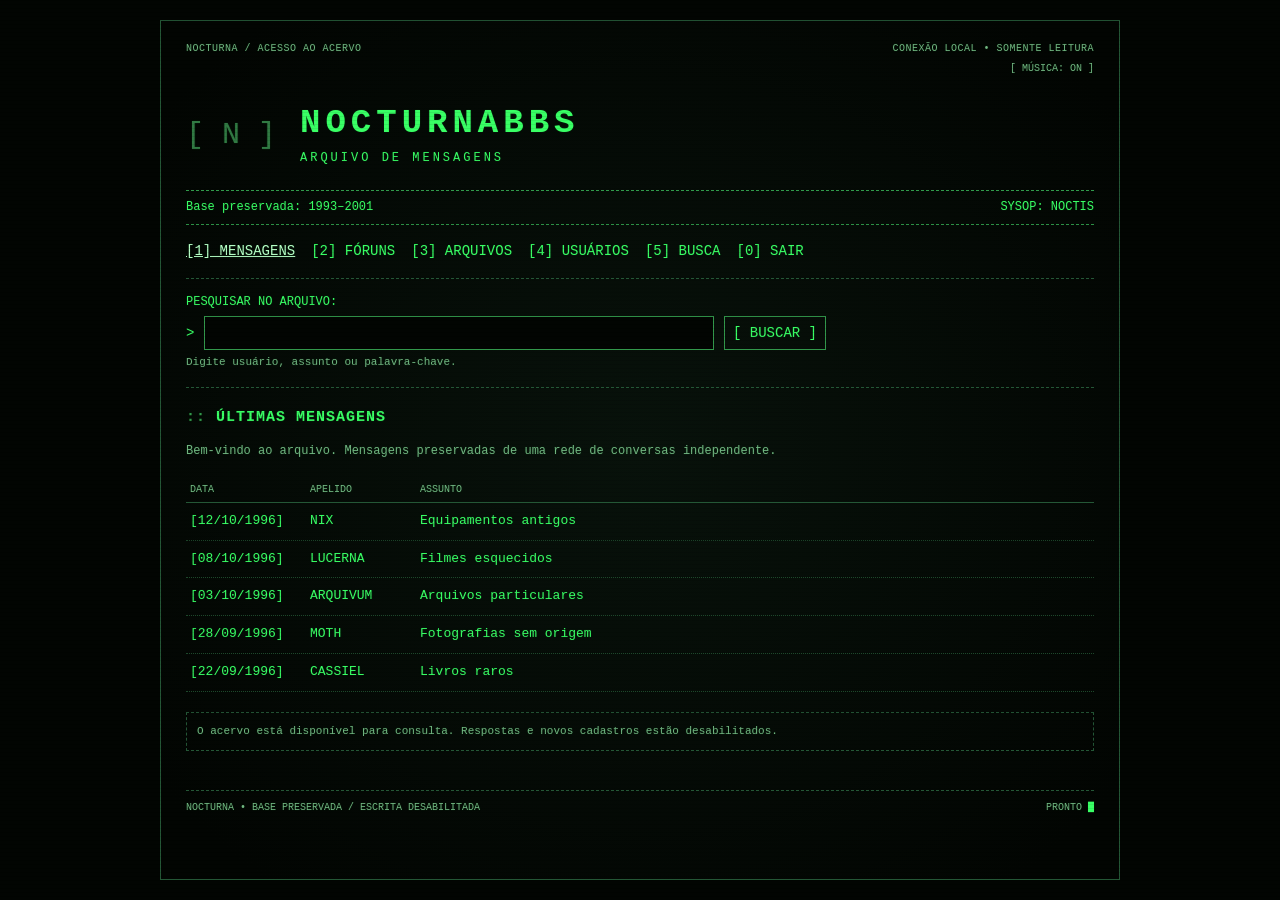
==== nocturnabbs/index.html @ bfd0a5c1 "Finaliza Etapa 5 e prepara sites para produção" ====
<!doctype html>
<html lang="pt-BR"><head><meta charset="utf-8"><meta name="viewport" content="width=device-width,initial-scale=1"><title>NocturnaBBS — Arquivo de mensagens</title><link rel="icon" href="data:,"><link rel="stylesheet" href="styles.css"><script src="app.js" defer></script></head><body><div class="terminal"><header><div class="connection"><span>NOCTURNA / ACESSO AO ACERVO</span><div class="connection-controls"><span>CONEXÃO LOCAL • SOMENTE LEITURA</span><button id="music-toggle" type="button" aria-pressed="true">[ MÚSICA: ON ]</button></div></div><div class="masthead"><span class="symbol" aria-hidden="true">[ N ]</span><div><h1>NOCTURNABBS</h1><p>ARQUIVO DE MENSAGENS</p></div></div><div class="archive-line">Base preservada: 1993–2001 <span>SYSOP: NOCTIS</span></div></header><nav aria-label="Menu do terminal"><button data-screen="messages">[1] MENSAGENS</button><button data-screen="forums">[2] FÓRUNS</button><button data-screen="files">[3] ARQUIVOS</button><button data-screen="users">[4] USUÁRIOS</button><button data-screen="search">[5] BUSCA</button><button data-screen="exit">[0] SAIR</button></nav><section class="search-panel" aria-label="Pesquisa"><form id="search-form"><label for="query">PESQUISAR NO ARQUIVO:</label><div class="search-row"><span aria-hidden="true">&gt;</span><input id="query" name="q" type="search" autocomplete="off" spellcheck="false"><button type="submit">[ BUSCAR ]</button></div><small>Digite usuário, assunto ou palavra-chave.</small></form></section><main id="content" tabindex="-1" aria-live="polite"></main><audio id="background-music" src="assets/audio/nocturna.mp3" loop preload="none" aria-hidden="true"></audio><footer><span>NOCTURNA • BASE PRESERVADA / ESCRITA DESABILITADA</span><span>PRONTO <span class="cursor" aria-hidden="true">█</span></span></footer></div></body></html>
---- nocturnabbs/styles.css ----
*{box-sizing:border-box}html{min-height:100%;background:#020502}body{margin:0;color:#39ff65;font:14px/1.6 "Courier New",Courier,monospace;background:#020502;text-shadow:0 0 2px #33ff6626}body::after{content:"";position:fixed;inset:0;pointer-events:none;background:repeating-linear-gradient(0deg,transparent 0,transparent 3px,#00000012 3px,#00000012 4px);z-index:2}.terminal{width:960px;max-width:calc(100% - 32px);min-height:calc(100vh - 40px);margin:20px auto;border:1px solid #245736;padding:20px 25px;background:radial-gradient(ellipse at center,#08120b,#020502 90%)}.connection{display:flex;justify-content:space-between;gap:12px;color:#72b782;font-size:10px;letter-spacing:.5px}.masthead{display:flex;align-items:center;gap:24px;padding:26px 0 22px}.symbol{font-size:30px;font-weight:normal;color:#317a43}h1{font-size:34px;letter-spacing:5px;line-height:1.2;margin:0}header p{margin:5px 0 0;letter-spacing:3px;font-size:12px}.archive-line{border-top:1px dashed #309b4b;border-bottom:1px dashed #309b4b;padding:7px 0;font-size:12px;display:flex;justify-content:space-between;gap:8px}nav{display:flex;flex-wrap:wrap;gap:5px 16px;padding:12px 0;border-bottom:1px dashed #245736}button,a{color:#39ff65;font:inherit;text-shadow:inherit}button{background:transparent;border:0;padding:3px 0;cursor:pointer;text-align:left}button:hover,a:hover{color:#020502;background:#39ff65;text-shadow:none}button[aria-current="page"]{color:#b6ffc6;text-decoration:underline}a{text-decoration:underline}input{font:inherit;background:#020502;color:#81ff99;border:1px solid #32984b;padding:5px 8px;min-width:0;flex:1;border-radius:0;appearance:none}input:focus{outline:1px solid #39ff65}button:focus-visible,a:focus-visible{outline:1px solid #a0ffb4;outline-offset:3px}.search-panel{border-bottom:1px dashed #245736;padding:14px 0}label{display:block;font-size:12px;margin-bottom:4px}.search-row{display:flex;align-items:center;gap:10px;max-width:640px}.search-row button{border:1px solid #32984b;padding:5px 8px;white-space:nowrap}small,.muted{color:#72b782;font-size:11px}main{min-height:280px;padding:18px 0 25px;outline:none}h2{font-size:15px;letter-spacing:1px;margin:0 0 12px}h2::before{content: ':: ';color:#32984b}p{margin:0 0 14px}.intro{font-size:12px;color:#72b782;margin-bottom:17px}.message-list{list-style:none;margin:0;padding:0}.message-list li{border-bottom:1px dotted #1d482b}.message-list button{display:grid;grid-template-columns:110px 100px 1fr;gap:10px;width:100%;padding:8px 4px;font-size:13px}.message-list .subject{text-align:left}.topic-list button{grid-template-columns:110px 125px 95px 1fr}.table-head{display:grid;grid-template-columns:110px 100px 1fr;gap:10px;padding:4px;color:#72b782;font-size:10px;border-bottom:1px solid #245736}.notice{margin-top:20px;border:1px dashed #245736;padding:10px;font-size:11px;color:#72b782}.profile{margin:0 0 18px;display:grid;grid-template-columns:190px 1fr;font-size:13px}.profile dt,.profile dd{margin:0;padding:2px 0}.profile dt{color:#72b782}.post{margin-bottom:20px;border-top:1px dashed #309b4b}.post-meta{display:flex;justify-content:space-between;gap:8px;padding:8px 0;color:#72b782;font-size:12px}.post-meta b{color:#39ff65}.post-body{max-width:760px;padding:10px 0 0;overflow-wrap:anywhere}.post-body p{white-space:pre-line;margin-bottom:15px}.back{margin-top:12px;border:1px solid #32984b;padding:5px 10px}.directory{list-style:none;padding:0;margin:0}.directory li{padding:7px 0;border-bottom:1px dotted #245736}.directory button{width:100%}.user-list{display:grid;grid-template-columns:repeat(3,1fr);gap:12px;list-style:none;padding:0}.file-row{display:flex;justify-content:space-between;gap:12px;padding:7px 0;border-bottom:1px dotted #245736;font-size:12px}.file-row span{color:#72b782}footer{border-top:1px dashed #245736;padding-top:9px;color:#72b782;display:flex;justify-content:space-between;gap:10px;font-size:10px}.cursor{color:#39ff65;animation:blink 1.2s steps(1) infinite}@keyframes blink{50%{opacity:0}}@media(prefers-reduced-motion:reduce){.cursor{animation:none}}@media(max-width:650px){body{font-size:13px}.terminal{max-width:calc(100% - 12px);margin:6px auto;min-height:calc(100vh - 12px);padding:12px}.connection{font-size:9px;flex-direction:column;gap:1px}.masthead{gap:10px;padding:20px 0}.symbol{font-size:21px}h1{font-size:25px;letter-spacing:2px}header p{font-size:10px;letter-spacing:1px}.archive-line{font-size:10px}.search-row{gap:6px}.search-row button{font-size:12px;padding:6px}.message-list button{grid-template-columns:92px 1fr;gap:2px 8px;font-size:12px}.message-list .subject{grid-column:1/-1}.topic-list button{grid-template-columns:1fr;gap:2px}.table-head{display:none}.profile{grid-template-columns:160px 1fr;font-size:12px}.user-list{grid-template-columns:repeat(2,1fr)}footer{flex-wrap:wrap;font-size:9px}.post-meta{font-size:11px}.file-row{font-size:10px}.terminal,main{overflow-wrap:anywhere}nav{gap:4px 14px;font-size:12px}}


#music-toggle{font-size:10px;color:#72b782;padding:0}#music-toggle:hover{color:#020502}@media(max-width:650px){.topic-list button{grid-template-columns:92px 1fr}.topic-list button .subject{grid-column:1/-1}}

.connection-controls{display:flex;flex-direction:column;align-items:flex-end;gap:4px}@media(max-width:650px){.connection-controls{align-items:flex-start}}
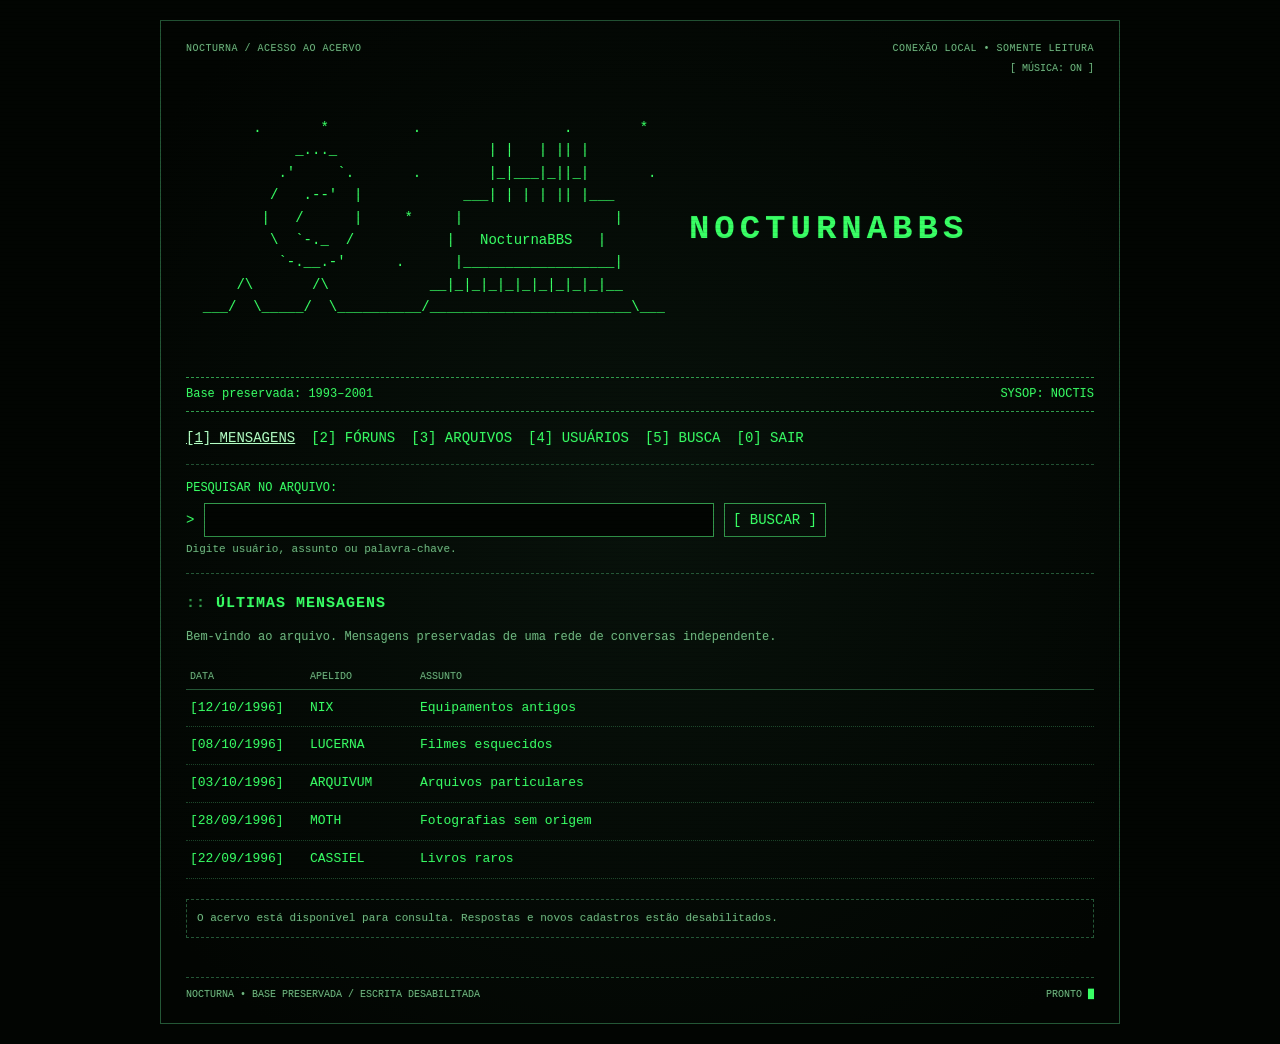
==== commit 3c9e3976: "Adapta cabecalho do NocturnaBBS para arte ASCII" ====
--- a/nocturnabbs/index.html
+++ b/nocturnabbs/index.html
@@ -1,4 +1,17 @@
 <!doctype html>
-<html lang="pt-BR"><head><meta charset="utf-8"><meta name="viewport" content="width=device-width,initial-scale=1"><title>NocturnaBBS — Arquivo de mensagens</title><link rel="icon" href="data:,"><link rel="stylesheet" href="styles.css"><script src="app.js" defer></script></head><body><div class="terminal"><header><div class="connection"><span>NOCTURNA / ACESSO AO ACERVO</span><div class="connection-controls"><span>CONEXÃO LOCAL • SOMENTE LEITURA</span><button id="music-toggle" type="button" aria-pressed="true">[ MÚSICA: ON ]</button></div></div><div class="masthead"><span class="symbol" aria-hidden="true">[ N ]</span><div><h1>NOCTURNABBS</h1><p>ARQUIVO DE MENSAGENS</p></div></div><div class="archive-line">Base preservada: 1993–2001 <span>SYSOP: NOCTIS</span></div></header><nav aria-label="Menu do terminal"><button data-screen="messages">[1] MENSAGENS</button><button data-screen="forums">[2] FÓRUNS</button><button data-screen="files">[3] ARQUIVOS</button><button data-screen="users">[4] USUÁRIOS</button><button data-screen="search">[5] BUSCA</button><button data-screen="exit">[0] SAIR</button></nav><section class="search-panel" aria-label="Pesquisa"><form id="search-form"><label for="query">PESQUISAR NO ARQUIVO:</label><div class="search-row"><span aria-hidden="true">&gt;</span><input id="query" name="q" type="search" autocomplete="off" spellcheck="false"><button type="submit">[ BUSCAR ]</button></div><small>Digite usuário, assunto ou palavra-chave.</small></form></section><main id="content" tabindex="-1" aria-live="polite"></main><audio id="background-music" src="assets/audio/nocturna.mp3" loop preload="none" aria-hidden="true"></audio><footer><span>NOCTURNA • BASE PRESERVADA / ESCRITA DESABILITADA</span><span>PRONTO <span class="cursor" aria-hidden="true">█</span></span></footer></div></body></html>
+<html lang="pt-BR"><head><meta charset="utf-8"><meta name="viewport" content="width=device-width,initial-scale=1"><title>NocturnaBBS — Arquivo de mensagens</title><link rel="icon" href="data:,"><link rel="stylesheet" href="styles.css?v=20261002c"><script src="app.js?v=20261002b" defer></script></head><body><div class="terminal"><header><div class="connection"><span>NOCTURNA / ACESSO AO ACERVO</span><div class="connection-controls"><span>CONEXÃO LOCAL • SOMENTE LEITURA</span><button id="music-toggle" type="button" aria-pressed="true">[ MÚSICA: ON ]</button></div></div><div class="masthead">
+  <pre class="bbs-banner" aria-hidden="true">
+        .       *          .                 .        *
+             _..._                  | |   | || |
+           .'     `.       .        |_|___|_||_|       .
+          /   .--'  |            ___| | | | || |___
+         |   /      |     *     |                  |
+          \  `-._  /           |   NocturnaBBS   |
+           `-.__.-'      .      |__________________|
+      /\       /\            __|_|_|_|_|_|_|_|_|_|__
+  ___/  \_____/  \__________/________________________\___
+  </pre>
+  <h1 class="sr-only">NOCTURNABBS</h1>
+</div><div class="archive-line">Base preservada: 1993–2001 <span>SYSOP: NOCTIS</span></div></header><nav aria-label="Menu do terminal"><button data-screen="messages">[1] MENSAGENS</button><button data-screen="forums">[2] FÓRUNS</button><button data-screen="files">[3] ARQUIVOS</button><button data-screen="users">[4] USUÁRIOS</button><button data-screen="search">[5] BUSCA</button><button data-screen="exit">[0] SAIR</button></nav><section class="search-panel" aria-label="Pesquisa"><form id="search-form"><label for="query">PESQUISAR NO ARQUIVO:</label><div class="search-row"><span aria-hidden="true">&gt;</span><input id="query" name="q" type="search" autocomplete="off" spellcheck="false"><button type="submit">[ BUSCAR ]</button></div><small>Digite usuário, assunto ou palavra-chave.</small></form></section><main id="content" tabindex="-1" aria-live="polite"></main><audio id="background-music" src="assets/audio/nocturna.mp3" loop preload="none" aria-hidden="true"></audio><footer><span>NOCTURNA • BASE PRESERVADA / ESCRITA DESABILITADA</span><span>PRONTO <span class="cursor" aria-hidden="true">█</span></span></footer></div></body></html>
 
 
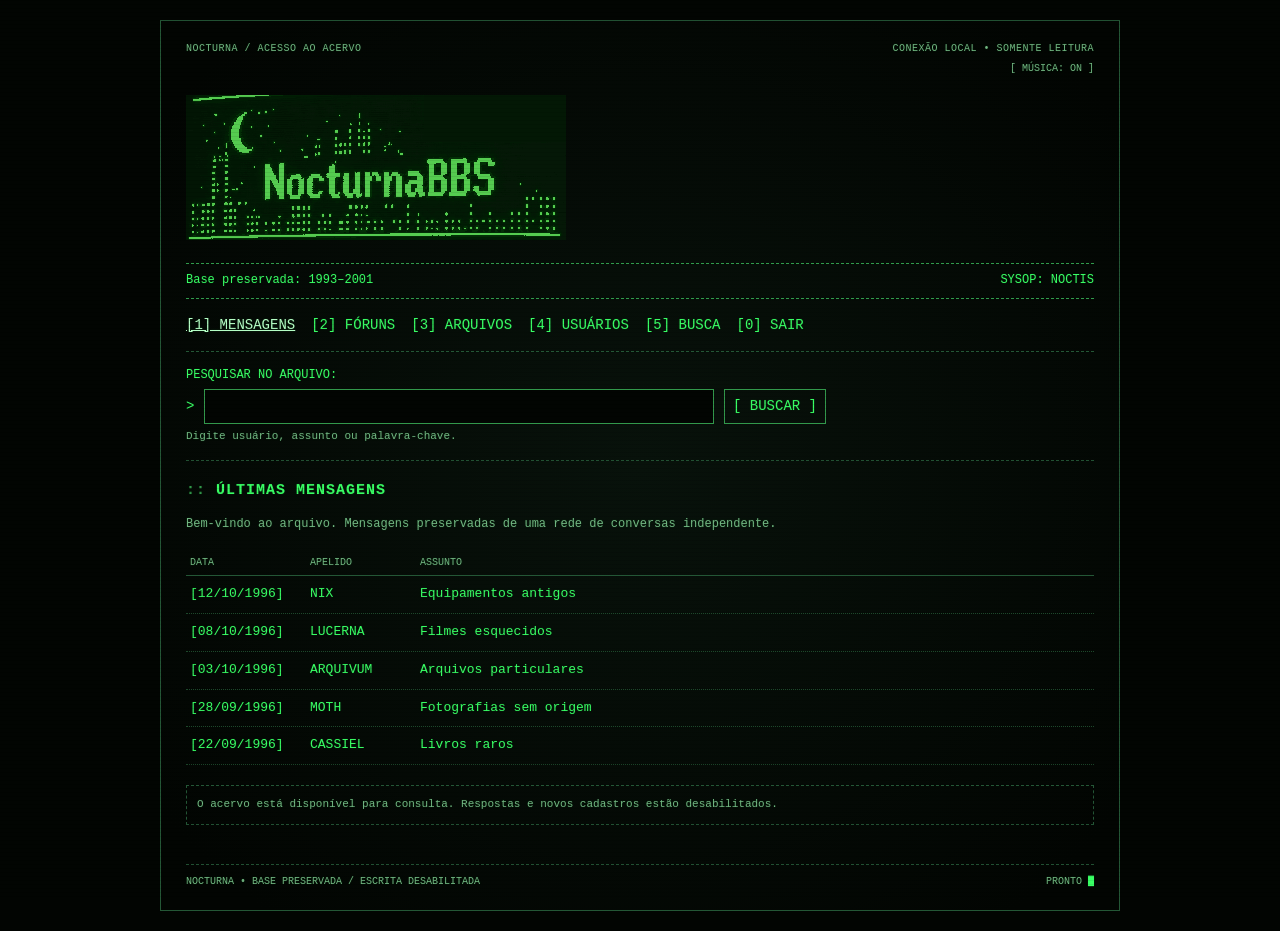
==== commit 84368296: "Substitui banner ASCII improvisado pela arte fiel do NocturnaBBS" ====
--- a/nocturnabbs/index.html
+++ b/nocturnabbs/index.html
@@ -1,17 +1,4 @@
 <!doctype html>
-<html lang="pt-BR"><head><meta charset="utf-8"><meta name="viewport" content="width=device-width,initial-scale=1"><title>NocturnaBBS — Arquivo de mensagens</title><link rel="icon" href="data:,"><link rel="stylesheet" href="styles.css?v=20261002c"><script src="app.js?v=20261002b" defer></script></head><body><div class="terminal"><header><div class="connection"><span>NOCTURNA / ACESSO AO ACERVO</span><div class="connection-controls"><span>CONEXÃO LOCAL • SOMENTE LEITURA</span><button id="music-toggle" type="button" aria-pressed="true">[ MÚSICA: ON ]</button></div></div><div class="masthead">
-  <pre class="bbs-banner" aria-hidden="true">
-        .       *          .                 .        *
-             _..._                  | |   | || |
-           .'     `.       .        |_|___|_||_|       .
-          /   .--'  |            ___| | | | || |___
-         |   /      |     *     |                  |
-          \  `-._  /           |   NocturnaBBS   |
-           `-.__.-'      .      |__________________|
-      /\       /\            __|_|_|_|_|_|_|_|_|_|__
-  ___/  \_____/  \__________/________________________\___
-  </pre>
-  <h1 class="sr-only">NOCTURNABBS</h1>
-</div><div class="archive-line">Base preservada: 1993–2001 <span>SYSOP: NOCTIS</span></div></header><nav aria-label="Menu do terminal"><button data-screen="messages">[1] MENSAGENS</button><button data-screen="forums">[2] FÓRUNS</button><button data-screen="files">[3] ARQUIVOS</button><button data-screen="users">[4] USUÁRIOS</button><button data-screen="search">[5] BUSCA</button><button data-screen="exit">[0] SAIR</button></nav><section class="search-panel" aria-label="Pesquisa"><form id="search-form"><label for="query">PESQUISAR NO ARQUIVO:</label><div class="search-row"><span aria-hidden="true">&gt;</span><input id="query" name="q" type="search" autocomplete="off" spellcheck="false"><button type="submit">[ BUSCAR ]</button></div><small>Digite usuário, assunto ou palavra-chave.</small></form></section><main id="content" tabindex="-1" aria-live="polite"></main><audio id="background-music" src="assets/audio/nocturna.mp3" loop preload="none" aria-hidden="true"></audio><footer><span>NOCTURNA • BASE PRESERVADA / ESCRITA DESABILITADA</span><span>PRONTO <span class="cursor" aria-hidden="true">█</span></span></footer></div></body></html>
+<html lang="pt-BR"><head><meta charset="utf-8"><meta name="viewport" content="width=device-width,initial-scale=1"><title>NocturnaBBS — Arquivo de mensagens</title><link rel="icon" href="data:,"><link rel="stylesheet" href="styles.css?v=20261002d"><script src="app.js?v=20261002b" defer></script></head><body><div class="terminal"><header><div class="connection"><span>NOCTURNA / ACESSO AO ACERVO</span><div class="connection-controls"><span>CONEXÃO LOCAL • SOMENTE LEITURA</span><button id="music-toggle" type="button" aria-pressed="true">[ MÚSICA: ON ]</button></div></div><div class="masthead"><img class="bbs-banner-image" src="assets/nocturna-banner.png?v=20261002d" alt="NocturnaBBS — lua e horizonte urbano em arte de terminal"><h1 class="sr-only">NOCTURNABBS</h1></div><div class="archive-line">Base preservada: 1993–2001 <span>SYSOP: NOCTIS</span></div></header><nav aria-label="Menu do terminal"><button data-screen="messages">[1] MENSAGENS</button><button data-screen="forums">[2] FÓRUNS</button><button data-screen="files">[3] ARQUIVOS</button><button data-screen="users">[4] USUÁRIOS</button><button data-screen="search">[5] BUSCA</button><button data-screen="exit">[0] SAIR</button></nav><section class="search-panel" aria-label="Pesquisa"><form id="search-form"><label for="query">PESQUISAR NO ARQUIVO:</label><div class="search-row"><span aria-hidden="true">&gt;</span><input id="query" name="q" type="search" autocomplete="off" spellcheck="false"><button type="submit">[ BUSCAR ]</button></div><small>Digite usuário, assunto ou palavra-chave.</small></form></section><main id="content" tabindex="-1" aria-live="polite"></main><audio id="background-music" src="assets/audio/nocturna.mp3" loop preload="none" aria-hidden="true"></audio><footer><span>NOCTURNA • BASE PRESERVADA / ESCRITA DESABILITADA</span><span>PRONTO <span class="cursor" aria-hidden="true">█</span></span></footer></div></body></html>
 
 
--- a/nocturnabbs/styles.css
+++ b/nocturnabbs/styles.css
@@ -1,4 +1,4 @@
-*{box-sizing:border-box}html{min-height:100%;background:#020502}body{margin:0;color:#39ff65;font:14px/1.6 "Courier New",Courier,monospace;background:#020502;text-shadow:0 0 2px #33ff6626}body::after{content:"";position:fixed;inset:0;pointer-events:none;background:repeating-linear-gradient(0deg,transparent 0,transparent 3px,#00000012 3px,#00000012 4px);z-index:2}.terminal{width:960px;max-width:calc(100% - 32px);min-height:calc(100vh - 40px);margin:20px auto;border:1px solid #245736;padding:20px 25px;background:radial-gradient(ellipse at center,#08120b,#020502 90%)}.connection{display:flex;justify-content:space-between;gap:12px;color:#72b782;font-size:10px;letter-spacing:.5px}.masthead{display:flex;align-items:center;gap:24px;padding:26px 0 22px}.symbol{font-size:30px;font-weight:normal;color:#317a43}h1{font-size:34px;letter-spacing:5px;line-height:1.2;margin:0}header p{margin:5px 0 0;letter-spacing:3px;font-size:12px}.archive-line{border-top:1px dashed #309b4b;border-bottom:1px dashed #309b4b;padding:7px 0;font-size:12px;display:flex;justify-content:space-between;gap:8px}nav{display:flex;flex-wrap:wrap;gap:5px 16px;padding:12px 0;border-bottom:1px dashed #245736}button,a{color:#39ff65;font:inherit;text-shadow:inherit}button{background:transparent;border:0;padding:3px 0;cursor:pointer;text-align:left}button:hover,a:hover{color:#020502;background:#39ff65;text-shadow:none}button[aria-current="page"]{color:#b6ffc6;text-decoration:underline}a{text-decoration:underline}input{font:inherit;background:#020502;color:#81ff99;border:1px solid #32984b;padding:5px 8px;min-width:0;flex:1;border-radius:0;appearance:none}input:focus{outline:1px solid #39ff65}button:focus-visible,a:focus-visible{outline:1px solid #a0ffb4;outline-offset:3px}.search-panel{border-bottom:1px dashed #245736;padding:14px 0}label{display:block;font-size:12px;margin-bottom:4px}.search-row{display:flex;align-items:center;gap:10px;max-width:640px}.search-row button{border:1px solid #32984b;padding:5px 8px;white-space:nowrap}small,.muted{color:#72b782;font-size:11px}main{min-height:280px;padding:18px 0 25px;outline:none}h2{font-size:15px;letter-spacing:1px;margin:0 0 12px}h2::before{content: ':: ';color:#32984b}p{margin:0 0 14px}.intro{font-size:12px;color:#72b782;margin-bottom:17px}.message-list{list-style:none;margin:0;padding:0}.message-list li{border-bottom:1px dotted #1d482b}.message-list button{display:grid;grid-template-columns:110px 100px 1fr;gap:10px;width:100%;padding:8px 4px;font-size:13px}.message-list .subject{text-align:left}.topic-list button{grid-template-columns:110px 125px 95px 1fr}.table-head{display:grid;grid-template-columns:110px 100px 1fr;gap:10px;padding:4px;color:#72b782;font-size:10px;border-bottom:1px solid #245736}.notice{margin-top:20px;border:1px dashed #245736;padding:10px;font-size:11px;color:#72b782}.profile{margin:0 0 18px;display:grid;grid-template-columns:190px 1fr;font-size:13px}.profile dt,.profile dd{margin:0;padding:2px 0}.profile dt{color:#72b782}.post{margin-bottom:20px;border-top:1px dashed #309b4b}.post-meta{display:flex;justify-content:space-between;gap:8px;padding:8px 0;color:#72b782;font-size:12px}.post-meta b{color:#39ff65}.post-body{max-width:760px;padding:10px 0 0;overflow-wrap:anywhere}.post-body p{white-space:pre-line;margin-bottom:15px}.back{margin-top:12px;border:1px solid #32984b;padding:5px 10px}.directory{list-style:none;padding:0;margin:0}.directory li{padding:7px 0;border-bottom:1px dotted #245736}.directory button{width:100%}.user-list{display:grid;grid-template-columns:repeat(3,1fr);gap:12px;list-style:none;padding:0}.file-row{display:flex;justify-content:space-between;gap:12px;padding:7px 0;border-bottom:1px dotted #245736;font-size:12px}.file-row span{color:#72b782}footer{border-top:1px dashed #245736;padding-top:9px;color:#72b782;display:flex;justify-content:space-between;gap:10px;font-size:10px}.cursor{color:#39ff65;animation:blink 1.2s steps(1) infinite}@keyframes blink{50%{opacity:0}}@media(prefers-reduced-motion:reduce){.cursor{animation:none}}@media(max-width:650px){body{font-size:13px}.terminal{max-width:calc(100% - 12px);margin:6px auto;min-height:calc(100vh - 12px);padding:12px}.connection{font-size:9px;flex-direction:column;gap:1px}.masthead{gap:10px;padding:20px 0}.symbol{font-size:21px}h1{font-size:25px;letter-spacing:2px}header p{font-size:10px;letter-spacing:1px}.archive-line{font-size:10px}.search-row{gap:6px}.search-row button{font-size:12px;padding:6px}.message-list button{grid-template-columns:92px 1fr;gap:2px 8px;font-size:12px}.message-list .subject{grid-column:1/-1}.topic-list button{grid-template-columns:1fr;gap:2px}.table-head{display:none}.profile{grid-template-columns:160px 1fr;font-size:12px}.user-list{grid-template-columns:repeat(2,1fr)}footer{flex-wrap:wrap;font-size:9px}.post-meta{font-size:11px}.file-row{font-size:10px}.terminal,main{overflow-wrap:anywhere}nav{gap:4px 14px;font-size:12px}}
+*{box-sizing:border-box}html{min-height:100%;background:#020502}body{margin:0;color:#39ff65;font:14px/1.6 "Courier New",Courier,monospace;background:#020502;text-shadow:0 0 2px #33ff6626}body::after{content:"";position:fixed;inset:0;pointer-events:none;background:repeating-linear-gradient(0deg,transparent 0,transparent 3px,#00000012 3px,#00000012 4px);z-index:2}.terminal{width:960px;max-width:calc(100% - 32px);min-height:calc(100vh - 40px);margin:20px auto;border:1px solid #245736;padding:20px 25px;background:radial-gradient(ellipse at center,#08120b,#020502 90%)}.connection{display:flex;justify-content:space-between;gap:12px;color:#72b782;font-size:10px;letter-spacing:.5px}.masthead{padding:18px 0 16px;overflow:hidden}.bbs-banner{margin:0;color:#39ff65;font:700 clamp(5px,1vw,10px)/1 "Courier New",Courier,monospace;letter-spacing:0;white-space:pre;text-shadow:0 0 3px #33ff6655;overflow:hidden}.sr-only{position:absolute;width:1px;height:1px;padding:0;margin:-1px;overflow:hidden;clip:rect(0,0,0,0);white-space:nowrap;border:0}.archive-line{border-top:1px dashed #309b4b;border-bottom:1px dashed #309b4b;padding:7px 0;font-size:12px;display:flex;justify-content:space-between;gap:8px}nav{display:flex;flex-wrap:wrap;gap:5px 16px;padding:12px 0;border-bottom:1px dashed #245736}button,a{color:#39ff65;font:inherit;text-shadow:inherit}button{background:transparent;border:0;padding:3px 0;cursor:pointer;text-align:left}button:hover,a:hover{color:#020502;background:#39ff65;text-shadow:none}button[aria-current="page"]{color:#b6ffc6;text-decoration:underline}a{text-decoration:underline}input{font:inherit;background:#020502;color:#81ff99;border:1px solid #32984b;padding:5px 8px;min-width:0;flex:1;border-radius:0;appearance:none}input:focus{outline:1px solid #39ff65}button:focus-visible,a:focus-visible{outline:1px solid #a0ffb4;outline-offset:3px}.search-panel{border-bottom:1px dashed #245736;padding:14px 0}label{display:block;font-size:12px;margin-bottom:4px}.search-row{display:flex;align-items:center;gap:10px;max-width:640px}.search-row button{border:1px solid #32984b;padding:5px 8px;white-space:nowrap}small,.muted{color:#72b782;font-size:11px}main{min-height:280px;padding:18px 0 25px;outline:none}h2{font-size:15px;letter-spacing:1px;margin:0 0 12px}h2::before{content: ':: ';color:#32984b}p{margin:0 0 14px}.intro{font-size:12px;color:#72b782;margin-bottom:17px}.message-list{list-style:none;margin:0;padding:0}.message-list li{border-bottom:1px dotted #1d482b}.message-list button{display:grid;grid-template-columns:110px 100px 1fr;gap:10px;width:100%;padding:8px 4px;font-size:13px}.message-list .subject{text-align:left}.topic-list button{grid-template-columns:110px 125px 95px 1fr}.table-head{display:grid;grid-template-columns:110px 100px 1fr;gap:10px;padding:4px;color:#72b782;font-size:10px;border-bottom:1px solid #245736}.notice{margin-top:20px;border:1px dashed #245736;padding:10px;font-size:11px;color:#72b782}.profile{margin:0 0 18px;display:grid;grid-template-columns:190px 1fr;font-size:13px}.profile dt,.profile dd{margin:0;padding:2px 0}.profile dt{color:#72b782}.post{margin-bottom:20px;border-top:1px dashed #309b4b}.post-meta{display:flex;justify-content:space-between;gap:8px;padding:8px 0;color:#72b782;font-size:12px}.post-meta b{color:#39ff65}.post-body{max-width:760px;padding:10px 0 0;overflow-wrap:anywhere}.post-body p{white-space:pre-line;margin-bottom:15px}.back{margin-top:12px;border:1px solid #32984b;padding:5px 10px}.directory{list-style:none;padding:0;margin:0}.directory li{padding:7px 0;border-bottom:1px dotted #245736}.directory button{width:100%}.user-list{display:grid;grid-template-columns:repeat(3,1fr);gap:12px;list-style:none;padding:0}.file-row{display:flex;justify-content:space-between;gap:12px;padding:7px 0;border-bottom:1px dotted #245736;font-size:12px}.file-row span{color:#72b782}footer{border-top:1px dashed #245736;padding-top:9px;color:#72b782;display:flex;justify-content:space-between;gap:10px;font-size:10px}.cursor{color:#39ff65;animation:blink 1.2s steps(1) infinite}@keyframes blink{50%{opacity:0}}@media(prefers-reduced-motion:reduce){.cursor{animation:none}}@media(max-width:650px){body{font-size:13px}.terminal{max-width:calc(100% - 12px);margin:6px auto;min-height:calc(100vh - 12px);padding:12px}.connection{font-size:9px;flex-direction:column;gap:1px}.masthead{padding:14px 0 12px}.bbs-banner{font-size:clamp(4.5px,1.45vw,6px);line-height:1}.archive-line{font-size:10px}.search-row{gap:6px}.search-row button{font-size:12px;padding:6px}.message-list button{grid-template-columns:92px 1fr;gap:2px 8px;font-size:12px}.message-list .subject{grid-column:1/-1}.topic-list button{grid-template-columns:1fr;gap:2px}.table-head{display:none}.profile{grid-template-columns:160px 1fr;font-size:12px}.user-list{grid-template-columns:repeat(2,1fr)}footer{flex-wrap:wrap;font-size:9px}.post-meta{font-size:11px}.file-row{font-size:10px}.terminal,main{overflow-wrap:anywhere}nav{gap:4px 14px;font-size:12px}}
 
 
 #music-toggle{font-size:10px;color:#72b782;padding:0}#music-toggle:hover{color:#020502}@media(max-width:650px){.topic-list button{grid-template-columns:92px 1fr}.topic-list button .subject{grid-column:1/-1}}
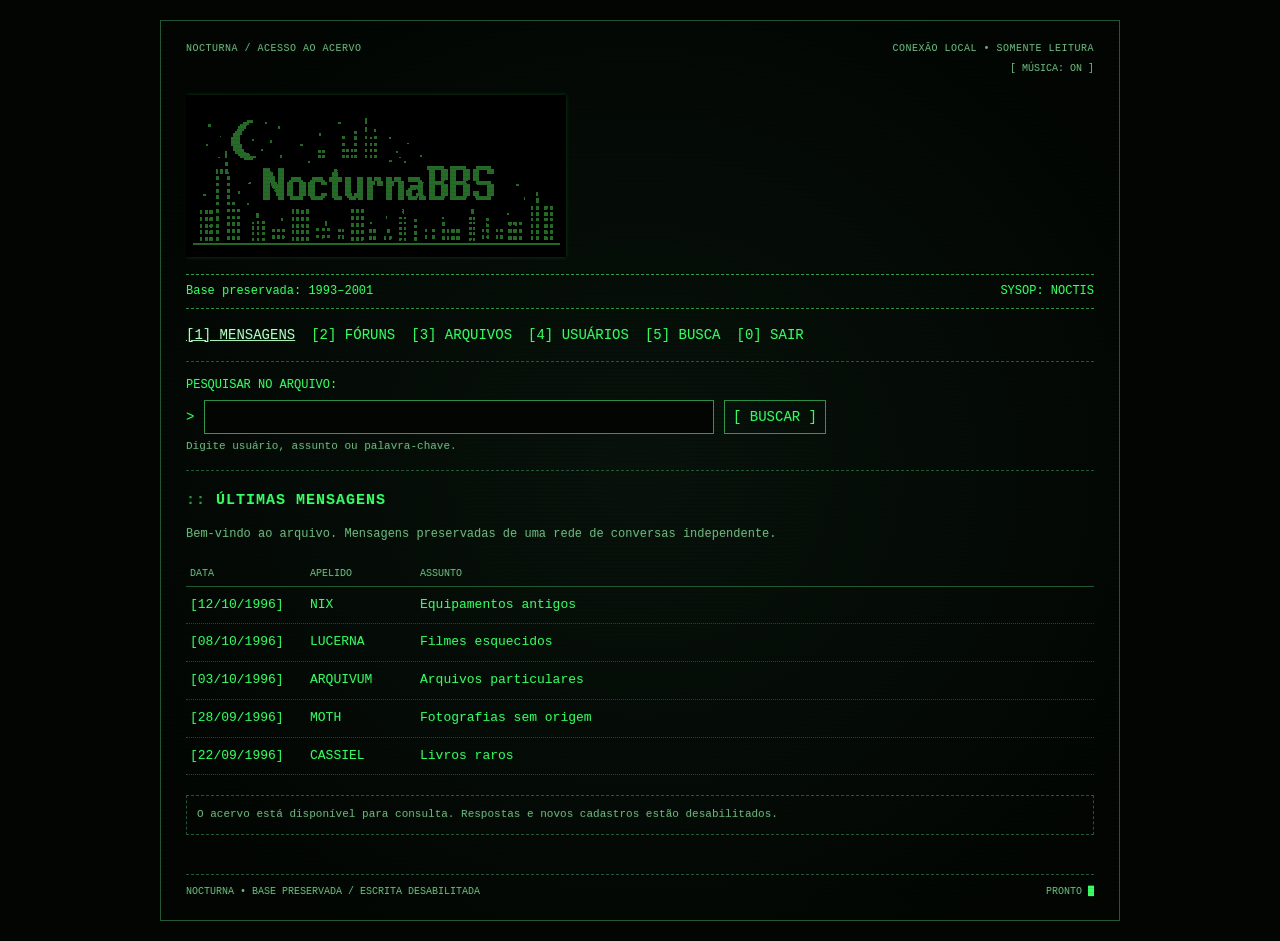
==== commit f783174c: "Usa novo banner centralizado no NocturnaBBS" ====
--- a/nocturnabbs/index.html
+++ b/nocturnabbs/index.html
@@ -1,4 +1,4 @@
 <!doctype html>
-<html lang="pt-BR"><head><meta charset="utf-8"><meta name="viewport" content="width=device-width,initial-scale=1"><title>NocturnaBBS — Arquivo de mensagens</title><link rel="icon" href="data:,"><link rel="stylesheet" href="styles.css?v=20261002d"><script src="app.js?v=20261002b" defer></script></head><body><div class="terminal"><header><div class="connection"><span>NOCTURNA / ACESSO AO ACERVO</span><div class="connection-controls"><span>CONEXÃO LOCAL • SOMENTE LEITURA</span><button id="music-toggle" type="button" aria-pressed="true">[ MÚSICA: ON ]</button></div></div><div class="masthead"><img class="bbs-banner-image" src="assets/nocturna-banner.png?v=20261002d" alt="NocturnaBBS — lua e horizonte urbano em arte de terminal"><h1 class="sr-only">NOCTURNABBS</h1></div><div class="archive-line">Base preservada: 1993–2001 <span>SYSOP: NOCTIS</span></div></header><nav aria-label="Menu do terminal"><button data-screen="messages">[1] MENSAGENS</button><button data-screen="forums">[2] FÓRUNS</button><button data-screen="files">[3] ARQUIVOS</button><button data-screen="users">[4] USUÁRIOS</button><button data-screen="search">[5] BUSCA</button><button data-screen="exit">[0] SAIR</button></nav><section class="search-panel" aria-label="Pesquisa"><form id="search-form"><label for="query">PESQUISAR NO ARQUIVO:</label><div class="search-row"><span aria-hidden="true">&gt;</span><input id="query" name="q" type="search" autocomplete="off" spellcheck="false"><button type="submit">[ BUSCAR ]</button></div><small>Digite usuário, assunto ou palavra-chave.</small></form></section><main id="content" tabindex="-1" aria-live="polite"></main><audio id="background-music" src="assets/audio/nocturna.mp3" loop preload="none" aria-hidden="true"></audio><footer><span>NOCTURNA • BASE PRESERVADA / ESCRITA DESABILITADA</span><span>PRONTO <span class="cursor" aria-hidden="true">█</span></span></footer></div></body></html>
+<html lang="pt-BR"><head><meta charset="utf-8"><meta name="viewport" content="width=device-width,initial-scale=1"><title>NocturnaBBS — Arquivo de mensagens</title><link rel="icon" href="data:,"><link rel="stylesheet" href="styles.css?v=20261002e"><script src="app.js?v=20261002b" defer></script></head><body><div class="terminal"><header><div class="connection"><span>NOCTURNA / ACESSO AO ACERVO</span><div class="connection-controls"><span>CONEXÃO LOCAL • SOMENTE LEITURA</span><button id="music-toggle" type="button" aria-pressed="true">[ MÚSICA: ON ]</button></div></div><div class="masthead"><img class="bbs-banner-image" src="assets/nocturna-banner-new.png?v=20261002e" alt="NocturnaBBS — cidade pixelada noturna"><h1 class="sr-only">NOCTURNABBS</h1></div><div class="archive-line">Base preservada: 1993–2001 <span>SYSOP: NOCTIS</span></div></header><nav aria-label="Menu do terminal"><button data-screen="messages">[1] MENSAGENS</button><button data-screen="forums">[2] FÓRUNS</button><button data-screen="files">[3] ARQUIVOS</button><button data-screen="users">[4] USUÁRIOS</button><button data-screen="search">[5] BUSCA</button><button data-screen="exit">[0] SAIR</button></nav><section class="search-panel" aria-label="Pesquisa"><form id="search-form"><label for="query">PESQUISAR NO ARQUIVO:</label><div class="search-row"><span aria-hidden="true">&gt;</span><input id="query" name="q" type="search" autocomplete="off" spellcheck="false"><button type="submit">[ BUSCAR ]</button></div><small>Digite usuário, assunto ou palavra-chave.</small></form></section><main id="content" tabindex="-1" aria-live="polite"></main><audio id="background-music" src="assets/audio/nocturna.mp3" loop preload="none" aria-hidden="true"></audio><footer><span>NOCTURNA • BASE PRESERVADA / ESCRITA DESABILITADA</span><span>PRONTO <span class="cursor" aria-hidden="true">█</span></span></footer></div></body></html>
 
 
--- a/nocturnabbs/styles.css
+++ b/nocturnabbs/styles.css
@@ -1,4 +1,4 @@
-*{box-sizing:border-box}html{min-height:100%;background:#020502}body{margin:0;color:#39ff65;font:14px/1.6 "Courier New",Courier,monospace;background:#020502;text-shadow:0 0 2px #33ff6626}body::after{content:"";position:fixed;inset:0;pointer-events:none;background:repeating-linear-gradient(0deg,transparent 0,transparent 3px,#00000012 3px,#00000012 4px);z-index:2}.terminal{width:960px;max-width:calc(100% - 32px);min-height:calc(100vh - 40px);margin:20px auto;border:1px solid #245736;padding:20px 25px;background:radial-gradient(ellipse at center,#08120b,#020502 90%)}.connection{display:flex;justify-content:space-between;gap:12px;color:#72b782;font-size:10px;letter-spacing:.5px}.masthead{padding:18px 0 16px;overflow:hidden}.bbs-banner{margin:0;color:#39ff65;font:700 clamp(5px,1vw,10px)/1 "Courier New",Courier,monospace;letter-spacing:0;white-space:pre;text-shadow:0 0 3px #33ff6655;overflow:hidden}.sr-only{position:absolute;width:1px;height:1px;padding:0;margin:-1px;overflow:hidden;clip:rect(0,0,0,0);white-space:nowrap;border:0}.archive-line{border-top:1px dashed #309b4b;border-bottom:1px dashed #309b4b;padding:7px 0;font-size:12px;display:flex;justify-content:space-between;gap:8px}nav{display:flex;flex-wrap:wrap;gap:5px 16px;padding:12px 0;border-bottom:1px dashed #245736}button,a{color:#39ff65;font:inherit;text-shadow:inherit}button{background:transparent;border:0;padding:3px 0;cursor:pointer;text-align:left}button:hover,a:hover{color:#020502;background:#39ff65;text-shadow:none}button[aria-current="page"]{color:#b6ffc6;text-decoration:underline}a{text-decoration:underline}input{font:inherit;background:#020502;color:#81ff99;border:1px solid #32984b;padding:5px 8px;min-width:0;flex:1;border-radius:0;appearance:none}input:focus{outline:1px solid #39ff65}button:focus-visible,a:focus-visible{outline:1px solid #a0ffb4;outline-offset:3px}.search-panel{border-bottom:1px dashed #245736;padding:14px 0}label{display:block;font-size:12px;margin-bottom:4px}.search-row{display:flex;align-items:center;gap:10px;max-width:640px}.search-row button{border:1px solid #32984b;padding:5px 8px;white-space:nowrap}small,.muted{color:#72b782;font-size:11px}main{min-height:280px;padding:18px 0 25px;outline:none}h2{font-size:15px;letter-spacing:1px;margin:0 0 12px}h2::before{content: ':: ';color:#32984b}p{margin:0 0 14px}.intro{font-size:12px;color:#72b782;margin-bottom:17px}.message-list{list-style:none;margin:0;padding:0}.message-list li{border-bottom:1px dotted #1d482b}.message-list button{display:grid;grid-template-columns:110px 100px 1fr;gap:10px;width:100%;padding:8px 4px;font-size:13px}.message-list .subject{text-align:left}.topic-list button{grid-template-columns:110px 125px 95px 1fr}.table-head{display:grid;grid-template-columns:110px 100px 1fr;gap:10px;padding:4px;color:#72b782;font-size:10px;border-bottom:1px solid #245736}.notice{margin-top:20px;border:1px dashed #245736;padding:10px;font-size:11px;color:#72b782}.profile{margin:0 0 18px;display:grid;grid-template-columns:190px 1fr;font-size:13px}.profile dt,.profile dd{margin:0;padding:2px 0}.profile dt{color:#72b782}.post{margin-bottom:20px;border-top:1px dashed #309b4b}.post-meta{display:flex;justify-content:space-between;gap:8px;padding:8px 0;color:#72b782;font-size:12px}.post-meta b{color:#39ff65}.post-body{max-width:760px;padding:10px 0 0;overflow-wrap:anywhere}.post-body p{white-space:pre-line;margin-bottom:15px}.back{margin-top:12px;border:1px solid #32984b;padding:5px 10px}.directory{list-style:none;padding:0;margin:0}.directory li{padding:7px 0;border-bottom:1px dotted #245736}.directory button{width:100%}.user-list{display:grid;grid-template-columns:repeat(3,1fr);gap:12px;list-style:none;padding:0}.file-row{display:flex;justify-content:space-between;gap:12px;padding:7px 0;border-bottom:1px dotted #245736;font-size:12px}.file-row span{color:#72b782}footer{border-top:1px dashed #245736;padding-top:9px;color:#72b782;display:flex;justify-content:space-between;gap:10px;font-size:10px}.cursor{color:#39ff65;animation:blink 1.2s steps(1) infinite}@keyframes blink{50%{opacity:0}}@media(prefers-reduced-motion:reduce){.cursor{animation:none}}@media(max-width:650px){body{font-size:13px}.terminal{max-width:calc(100% - 12px);margin:6px auto;min-height:calc(100vh - 12px);padding:12px}.connection{font-size:9px;flex-direction:column;gap:1px}.masthead{padding:14px 0 12px}.bbs-banner{font-size:clamp(4.5px,1.45vw,6px);line-height:1}.archive-line{font-size:10px}.search-row{gap:6px}.search-row button{font-size:12px;padding:6px}.message-list button{grid-template-columns:92px 1fr;gap:2px 8px;font-size:12px}.message-list .subject{grid-column:1/-1}.topic-list button{grid-template-columns:1fr;gap:2px}.table-head{display:none}.profile{grid-template-columns:160px 1fr;font-size:12px}.user-list{grid-template-columns:repeat(2,1fr)}footer{flex-wrap:wrap;font-size:9px}.post-meta{font-size:11px}.file-row{font-size:10px}.terminal,main{overflow-wrap:anywhere}nav{gap:4px 14px;font-size:12px}}
+*{box-sizing:border-box}html{min-height:100%;background:#020502}body{margin:0;color:#39ff65;font:14px/1.6 "Courier New",Courier,monospace;background:#020502;text-shadow:0 0 2px #33ff6626}body::after{content:"";position:fixed;inset:0;pointer-events:none;background:repeating-linear-gradient(0deg,transparent 0,transparent 3px,#00000012 3px,#00000012 4px);z-index:2}.terminal{width:960px;max-width:calc(100% - 32px);min-height:calc(100vh - 40px);margin:20px auto;border:1px solid #245736;padding:20px 25px;background:radial-gradient(ellipse at center,#08120b,#020502 90%)}.connection{display:flex;justify-content:space-between;gap:12px;color:#72b782;font-size:10px;letter-spacing:.5px}.masthead{padding:18px 0 16px;overflow:hidden}.bbs-banner-image{display:block;width:380px;max-width:100%;height:auto;object-fit:contain;image-rendering:pixelated;filter:drop-shadow(0 0 2px #33ff6630)}.sr-only{position:absolute;width:1px;height:1px;padding:0;margin:-1px;overflow:hidden;clip:rect(0,0,0,0);white-space:nowrap;border:0}.archive-line{border-top:1px dashed #309b4b;border-bottom:1px dashed #309b4b;padding:7px 0;font-size:12px;display:flex;justify-content:space-between;gap:8px}nav{display:flex;flex-wrap:wrap;gap:5px 16px;padding:12px 0;border-bottom:1px dashed #245736}button,a{color:#39ff65;font:inherit;text-shadow:inherit}button{background:transparent;border:0;padding:3px 0;cursor:pointer;text-align:left}button:hover,a:hover{color:#020502;background:#39ff65;text-shadow:none}button[aria-current="page"]{color:#b6ffc6;text-decoration:underline}a{text-decoration:underline}input{font:inherit;background:#020502;color:#81ff99;border:1px solid #32984b;padding:5px 8px;min-width:0;flex:1;border-radius:0;appearance:none}input:focus{outline:1px solid #39ff65}button:focus-visible,a:focus-visible{outline:1px solid #a0ffb4;outline-offset:3px}.search-panel{border-bottom:1px dashed #245736;padding:14px 0}label{display:block;font-size:12px;margin-bottom:4px}.search-row{display:flex;align-items:center;gap:10px;max-width:640px}.search-row button{border:1px solid #32984b;padding:5px 8px;white-space:nowrap}small,.muted{color:#72b782;font-size:11px}main{min-height:280px;padding:18px 0 25px;outline:none}h2{font-size:15px;letter-spacing:1px;margin:0 0 12px}h2::before{content: ':: ';color:#32984b}p{margin:0 0 14px}.intro{font-size:12px;color:#72b782;margin-bottom:17px}.message-list{list-style:none;margin:0;padding:0}.message-list li{border-bottom:1px dotted #1d482b}.message-list button{display:grid;grid-template-columns:110px 100px 1fr;gap:10px;width:100%;padding:8px 4px;font-size:13px}.message-list .subject{text-align:left}.topic-list button{grid-template-columns:110px 125px 95px 1fr}.table-head{display:grid;grid-template-columns:110px 100px 1fr;gap:10px;padding:4px;color:#72b782;font-size:10px;border-bottom:1px solid #245736}.notice{margin-top:20px;border:1px dashed #245736;padding:10px;font-size:11px;color:#72b782}.profile{margin:0 0 18px;display:grid;grid-template-columns:190px 1fr;font-size:13px}.profile dt,.profile dd{margin:0;padding:2px 0}.profile dt{color:#72b782}.post{margin-bottom:20px;border-top:1px dashed #309b4b}.post-meta{display:flex;justify-content:space-between;gap:8px;padding:8px 0;color:#72b782;font-size:12px}.post-meta b{color:#39ff65}.post-body{max-width:760px;padding:10px 0 0;overflow-wrap:anywhere}.post-body p{white-space:pre-line;margin-bottom:15px}.back{margin-top:12px;border:1px solid #32984b;padding:5px 10px}.directory{list-style:none;padding:0;margin:0}.directory li{padding:7px 0;border-bottom:1px dotted #245736}.directory button{width:100%}.user-list{display:grid;grid-template-columns:repeat(3,1fr);gap:12px;list-style:none;padding:0}.file-row{display:flex;justify-content:space-between;gap:12px;padding:7px 0;border-bottom:1px dotted #245736;font-size:12px}.file-row span{color:#72b782}footer{border-top:1px dashed #245736;padding-top:9px;color:#72b782;display:flex;justify-content:space-between;gap:10px;font-size:10px}.cursor{color:#39ff65;animation:blink 1.2s steps(1) infinite}@keyframes blink{50%{opacity:0}}@media(prefers-reduced-motion:reduce){.cursor{animation:none}}@media(max-width:650px){body{font-size:13px}.terminal{max-width:calc(100% - 12px);margin:6px auto;min-height:calc(100vh - 12px);padding:12px}.connection{font-size:9px;flex-direction:column;gap:1px}.masthead{padding:14px 0 12px}.bbs-banner-image{width:min(380px,100%)}.archive-line{font-size:10px}.search-row{gap:6px}.search-row button{font-size:12px;padding:6px}.message-list button{grid-template-columns:92px 1fr;gap:2px 8px;font-size:12px}.message-list .subject{grid-column:1/-1}.topic-list button{grid-template-columns:1fr;gap:2px}.table-head{display:none}.profile{grid-template-columns:160px 1fr;font-size:12px}.user-list{grid-template-columns:repeat(2,1fr)}footer{flex-wrap:wrap;font-size:9px}.post-meta{font-size:11px}.file-row{font-size:10px}.terminal,main{overflow-wrap:anywhere}nav{gap:4px 14px;font-size:12px}}
 
 
 #music-toggle{font-size:10px;color:#72b782;padding:0}#music-toggle:hover{color:#020502}@media(max-width:650px){.topic-list button{grid-template-columns:92px 1fr}.topic-list button .subject{grid-column:1/-1}}
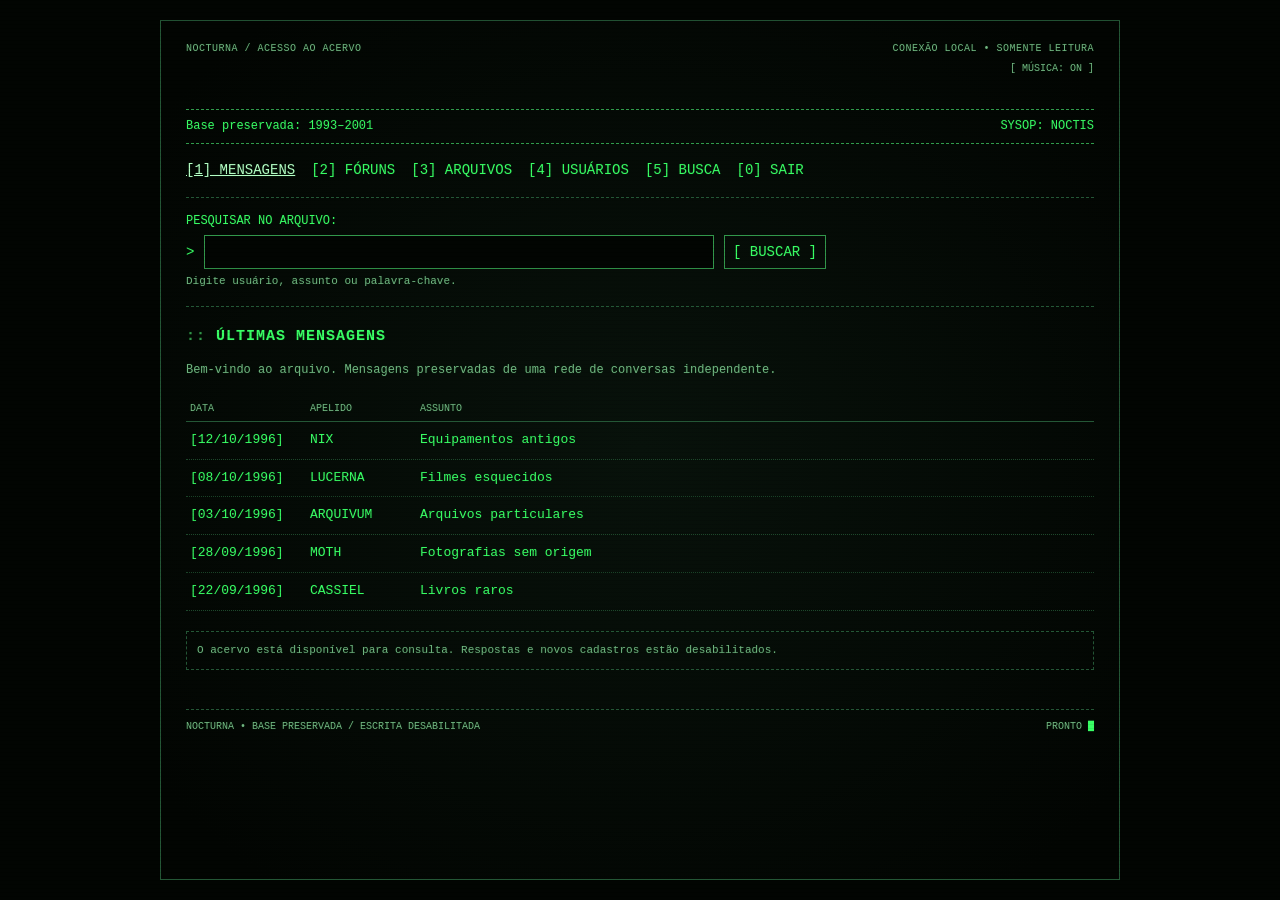
==== commit 3b4fea11: "Integra banner do NocturnaBBS ao cabeçalho" ====
--- a/nocturnabbs/index.html
+++ b/nocturnabbs/index.html
@@ -1,4 +1,4 @@
 <!doctype html>
-<html lang="pt-BR"><head><meta charset="utf-8"><meta name="viewport" content="width=device-width,initial-scale=1"><title>NocturnaBBS — Arquivo de mensagens</title><link rel="icon" href="data:,"><link rel="stylesheet" href="styles.css?v=20261002e"><script src="app.js?v=20261002b" defer></script></head><body><div class="terminal"><header><div class="connection"><span>NOCTURNA / ACESSO AO ACERVO</span><div class="connection-controls"><span>CONEXÃO LOCAL • SOMENTE LEITURA</span><button id="music-toggle" type="button" aria-pressed="true">[ MÚSICA: ON ]</button></div></div><div class="masthead"><img class="bbs-banner-image" src="assets/nocturna-banner-new.png?v=20261002e" alt="NocturnaBBS — cidade pixelada noturna"><h1 class="sr-only">NOCTURNABBS</h1></div><div class="archive-line">Base preservada: 1993–2001 <span>SYSOP: NOCTIS</span></div></header><nav aria-label="Menu do terminal"><button data-screen="messages">[1] MENSAGENS</button><button data-screen="forums">[2] FÓRUNS</button><button data-screen="files">[3] ARQUIVOS</button><button data-screen="users">[4] USUÁRIOS</button><button data-screen="search">[5] BUSCA</button><button data-screen="exit">[0] SAIR</button></nav><section class="search-panel" aria-label="Pesquisa"><form id="search-form"><label for="query">PESQUISAR NO ARQUIVO:</label><div class="search-row"><span aria-hidden="true">&gt;</span><input id="query" name="q" type="search" autocomplete="off" spellcheck="false"><button type="submit">[ BUSCAR ]</button></div><small>Digite usuário, assunto ou palavra-chave.</small></form></section><main id="content" tabindex="-1" aria-live="polite"></main><audio id="background-music" src="assets/audio/nocturna.mp3" loop preload="none" aria-hidden="true"></audio><footer><span>NOCTURNA • BASE PRESERVADA / ESCRITA DESABILITADA</span><span>PRONTO <span class="cursor" aria-hidden="true">█</span></span></footer></div></body></html>
+<html lang="pt-BR"><head><meta charset="utf-8"><meta name="viewport" content="width=device-width,initial-scale=1"><title>NocturnaBBS — Arquivo de mensagens</title><link rel="icon" href="data:,"><link rel="stylesheet" href="styles.css?v=20261003a"><script src="app.js?v=20261002b" defer></script></head><body><div class="terminal"><header><div class="connection"><span>NOCTURNA / ACESSO AO ACERVO</span><div class="connection-controls"><span>CONEXÃO LOCAL • SOMENTE LEITURA</span><button id="music-toggle" type="button" aria-pressed="true">[ MÚSICA: ON ]</button></div></div><div class="masthead" role="img" aria-label="NocturnaBBS — cidade pixelada noturna"><h1 class="sr-only">NOCTURNABBS</h1></div><div class="archive-line">Base preservada: 1993–2001 <span>SYSOP: NOCTIS</span></div></header><nav aria-label="Menu do terminal"><button data-screen="messages">[1] MENSAGENS</button><button data-screen="forums">[2] FÓRUNS</button><button data-screen="files">[3] ARQUIVOS</button><button data-screen="users">[4] USUÁRIOS</button><button data-screen="search">[5] BUSCA</button><button data-screen="exit">[0] SAIR</button></nav><section class="search-panel" aria-label="Pesquisa"><form id="search-form"><label for="query">PESQUISAR NO ARQUIVO:</label><div class="search-row"><span aria-hidden="true">&gt;</span><input id="query" name="q" type="search" autocomplete="off" spellcheck="false"><button type="submit">[ BUSCAR ]</button></div><small>Digite usuário, assunto ou palavra-chave.</small></form></section><main id="content" tabindex="-1" aria-live="polite"></main><audio id="background-music" src="assets/audio/nocturna.mp3" loop preload="none" aria-hidden="true"></audio><footer><span>NOCTURNA • BASE PRESERVADA / ESCRITA DESABILITADA</span><span>PRONTO <span class="cursor" aria-hidden="true">█</span></span></footer></div></body></html>
 
 
--- a/nocturnabbs/styles.css
+++ b/nocturnabbs/styles.css
@@ -1,4 +1,4 @@
-*{box-sizing:border-box}html{min-height:100%;background:#020502}body{margin:0;color:#39ff65;font:14px/1.6 "Courier New",Courier,monospace;background:#020502;text-shadow:0 0 2px #33ff6626}body::after{content:"";position:fixed;inset:0;pointer-events:none;background:repeating-linear-gradient(0deg,transparent 0,transparent 3px,#00000012 3px,#00000012 4px);z-index:2}.terminal{width:960px;max-width:calc(100% - 32px);min-height:calc(100vh - 40px);margin:20px auto;border:1px solid #245736;padding:20px 25px;background:radial-gradient(ellipse at center,#08120b,#020502 90%)}.connection{display:flex;justify-content:space-between;gap:12px;color:#72b782;font-size:10px;letter-spacing:.5px}.masthead{padding:18px 0 16px;overflow:hidden}.bbs-banner-image{display:block;width:380px;max-width:100%;height:auto;object-fit:contain;image-rendering:pixelated;filter:drop-shadow(0 0 2px #33ff6630)}.sr-only{position:absolute;width:1px;height:1px;padding:0;margin:-1px;overflow:hidden;clip:rect(0,0,0,0);white-space:nowrap;border:0}.archive-line{border-top:1px dashed #309b4b;border-bottom:1px dashed #309b4b;padding:7px 0;font-size:12px;display:flex;justify-content:space-between;gap:8px}nav{display:flex;flex-wrap:wrap;gap:5px 16px;padding:12px 0;border-bottom:1px dashed #245736}button,a{color:#39ff65;font:inherit;text-shadow:inherit}button{background:transparent;border:0;padding:3px 0;cursor:pointer;text-align:left}button:hover,a:hover{color:#020502;background:#39ff65;text-shadow:none}button[aria-current="page"]{color:#b6ffc6;text-decoration:underline}a{text-decoration:underline}input{font:inherit;background:#020502;color:#81ff99;border:1px solid #32984b;padding:5px 8px;min-width:0;flex:1;border-radius:0;appearance:none}input:focus{outline:1px solid #39ff65}button:focus-visible,a:focus-visible{outline:1px solid #a0ffb4;outline-offset:3px}.search-panel{border-bottom:1px dashed #245736;padding:14px 0}label{display:block;font-size:12px;margin-bottom:4px}.search-row{display:flex;align-items:center;gap:10px;max-width:640px}.search-row button{border:1px solid #32984b;padding:5px 8px;white-space:nowrap}small,.muted{color:#72b782;font-size:11px}main{min-height:280px;padding:18px 0 25px;outline:none}h2{font-size:15px;letter-spacing:1px;margin:0 0 12px}h2::before{content: ':: ';color:#32984b}p{margin:0 0 14px}.intro{font-size:12px;color:#72b782;margin-bottom:17px}.message-list{list-style:none;margin:0;padding:0}.message-list li{border-bottom:1px dotted #1d482b}.message-list button{display:grid;grid-template-columns:110px 100px 1fr;gap:10px;width:100%;padding:8px 4px;font-size:13px}.message-list .subject{text-align:left}.topic-list button{grid-template-columns:110px 125px 95px 1fr}.table-head{display:grid;grid-template-columns:110px 100px 1fr;gap:10px;padding:4px;color:#72b782;font-size:10px;border-bottom:1px solid #245736}.notice{margin-top:20px;border:1px dashed #245736;padding:10px;font-size:11px;color:#72b782}.profile{margin:0 0 18px;display:grid;grid-template-columns:190px 1fr;font-size:13px}.profile dt,.profile dd{margin:0;padding:2px 0}.profile dt{color:#72b782}.post{margin-bottom:20px;border-top:1px dashed #309b4b}.post-meta{display:flex;justify-content:space-between;gap:8px;padding:8px 0;color:#72b782;font-size:12px}.post-meta b{color:#39ff65}.post-body{max-width:760px;padding:10px 0 0;overflow-wrap:anywhere}.post-body p{white-space:pre-line;margin-bottom:15px}.back{margin-top:12px;border:1px solid #32984b;padding:5px 10px}.directory{list-style:none;padding:0;margin:0}.directory li{padding:7px 0;border-bottom:1px dotted #245736}.directory button{width:100%}.user-list{display:grid;grid-template-columns:repeat(3,1fr);gap:12px;list-style:none;padding:0}.file-row{display:flex;justify-content:space-between;gap:12px;padding:7px 0;border-bottom:1px dotted #245736;font-size:12px}.file-row span{color:#72b782}footer{border-top:1px dashed #245736;padding-top:9px;color:#72b782;display:flex;justify-content:space-between;gap:10px;font-size:10px}.cursor{color:#39ff65;animation:blink 1.2s steps(1) infinite}@keyframes blink{50%{opacity:0}}@media(prefers-reduced-motion:reduce){.cursor{animation:none}}@media(max-width:650px){body{font-size:13px}.terminal{max-width:calc(100% - 12px);margin:6px auto;min-height:calc(100vh - 12px);padding:12px}.connection{font-size:9px;flex-direction:column;gap:1px}.masthead{padding:14px 0 12px}.bbs-banner-image{width:min(380px,100%)}.archive-line{font-size:10px}.search-row{gap:6px}.search-row button{font-size:12px;padding:6px}.message-list button{grid-template-columns:92px 1fr;gap:2px 8px;font-size:12px}.message-list .subject{grid-column:1/-1}.topic-list button{grid-template-columns:1fr;gap:2px}.table-head{display:none}.profile{grid-template-columns:160px 1fr;font-size:12px}.user-list{grid-template-columns:repeat(2,1fr)}footer{flex-wrap:wrap;font-size:9px}.post-meta{font-size:11px}.file-row{font-size:10px}.terminal,main{overflow-wrap:anywhere}nav{gap:4px 14px;font-size:12px}}
+*{box-sizing:border-box}html{min-height:100%;background:#020502}body{margin:0;color:#39ff65;font:14px/1.6 "Courier New",Courier,monospace;background:#020502;text-shadow:0 0 2px #33ff6626}body::after{content:"";position:fixed;inset:0;pointer-events:none;background:repeating-linear-gradient(0deg,transparent 0,transparent 3px,#00000012 3px,#00000012 4px);z-index:2}.terminal{width:960px;max-width:calc(100% - 32px);min-height:calc(100vh - 40px);margin:20px auto;border:1px solid #245736;padding:20px 25px;background:radial-gradient(ellipse at center,#08120b,#020502 90%)}.connection{display:flex;justify-content:space-between;gap:12px;color:#72b782;font-size:10px;letter-spacing:.5px}.masthead{display:flex;justify-content:center;align-items:center;padding:18px 0 14px;overflow:hidden}.bbs-banner-image{display:block;width:min(600px,100%);height:auto;margin:0 auto;object-fit:contain;image-rendering:pixelated;mix-blend-mode:screen;opacity:.96;filter:drop-shadow(0 0 3px #33ff6630)}.sr-only{position:absolute;width:1px;height:1px;padding:0;margin:-1px;overflow:hidden;clip:rect(0,0,0,0);white-space:nowrap;border:0}.archive-line{border-top:1px dashed #309b4b;border-bottom:1px dashed #309b4b;padding:7px 0;font-size:12px;display:flex;justify-content:space-between;gap:8px}nav{display:flex;flex-wrap:wrap;gap:5px 16px;padding:12px 0;border-bottom:1px dashed #245736}button,a{color:#39ff65;font:inherit;text-shadow:inherit}button{background:transparent;border:0;padding:3px 0;cursor:pointer;text-align:left}button:hover,a:hover{color:#020502;background:#39ff65;text-shadow:none}button[aria-current="page"]{color:#b6ffc6;text-decoration:underline}a{text-decoration:underline}input{font:inherit;background:#020502;color:#81ff99;border:1px solid #32984b;padding:5px 8px;min-width:0;flex:1;border-radius:0;appearance:none}input:focus{outline:1px solid #39ff65}button:focus-visible,a:focus-visible{outline:1px solid #a0ffb4;outline-offset:3px}.search-panel{border-bottom:1px dashed #245736;padding:14px 0}label{display:block;font-size:12px;margin-bottom:4px}.search-row{display:flex;align-items:center;gap:10px;max-width:640px}.search-row button{border:1px solid #32984b;padding:5px 8px;white-space:nowrap}small,.muted{color:#72b782;font-size:11px}main{min-height:280px;padding:18px 0 25px;outline:none}h2{font-size:15px;letter-spacing:1px;margin:0 0 12px}h2::before{content: ':: ';color:#32984b}p{margin:0 0 14px}.intro{font-size:12px;color:#72b782;margin-bottom:17px}.message-list{list-style:none;margin:0;padding:0}.message-list li{border-bottom:1px dotted #1d482b}.message-list button{display:grid;grid-template-columns:110px 100px 1fr;gap:10px;width:100%;padding:8px 4px;font-size:13px}.message-list .subject{text-align:left}.topic-list button{grid-template-columns:110px 125px 95px 1fr}.table-head{display:grid;grid-template-columns:110px 100px 1fr;gap:10px;padding:4px;color:#72b782;font-size:10px;border-bottom:1px solid #245736}.notice{margin-top:20px;border:1px dashed #245736;padding:10px;font-size:11px;color:#72b782}.profile{margin:0 0 18px;display:grid;grid-template-columns:190px 1fr;font-size:13px}.profile dt,.profile dd{margin:0;padding:2px 0}.profile dt{color:#72b782}.post{margin-bottom:20px;border-top:1px dashed #309b4b}.post-meta{display:flex;justify-content:space-between;gap:8px;padding:8px 0;color:#72b782;font-size:12px}.post-meta b{color:#39ff65}.post-body{max-width:760px;padding:10px 0 0;overflow-wrap:anywhere}.post-body p{white-space:pre-line;margin-bottom:15px}.back{margin-top:12px;border:1px solid #32984b;padding:5px 10px}.directory{list-style:none;padding:0;margin:0}.directory li{padding:7px 0;border-bottom:1px dotted #245736}.directory button{width:100%}.user-list{display:grid;grid-template-columns:repeat(3,1fr);gap:12px;list-style:none;padding:0}.file-row{display:flex;justify-content:space-between;gap:12px;padding:7px 0;border-bottom:1px dotted #245736;font-size:12px}.file-row span{color:#72b782}footer{border-top:1px dashed #245736;padding-top:9px;color:#72b782;display:flex;justify-content:space-between;gap:10px;font-size:10px}.cursor{color:#39ff65;animation:blink 1.2s steps(1) infinite}@keyframes blink{50%{opacity:0}}@media(prefers-reduced-motion:reduce){.cursor{animation:none}}@media(max-width:650px){body{font-size:13px}.terminal{max-width:calc(100% - 12px);margin:6px auto;min-height:calc(100vh - 12px);padding:12px}.connection{font-size:9px;flex-direction:column;gap:1px}.masthead{padding:14px 0 10px}.bbs-banner-image{width:100%;max-width:600px}.archive-line{font-size:10px}.search-row{gap:6px}.search-row button{font-size:12px;padding:6px}.message-list button{grid-template-columns:92px 1fr;gap:2px 8px;font-size:12px}.message-list .subject{grid-column:1/-1}.topic-list button{grid-template-columns:1fr;gap:2px}.table-head{display:none}.profile{grid-template-columns:160px 1fr;font-size:12px}.user-list{grid-template-columns:repeat(2,1fr)}footer{flex-wrap:wrap;font-size:9px}.post-meta{font-size:11px}.file-row{font-size:10px}.terminal,main{overflow-wrap:anywhere}nav{gap:4px 14px;font-size:12px}}
 
 
 #music-toggle{font-size:10px;color:#72b782;padding:0}#music-toggle:hover{color:#020502}@media(max-width:650px){.topic-list button{grid-template-columns:92px 1fr}.topic-list button .subject{grid-column:1/-1}}
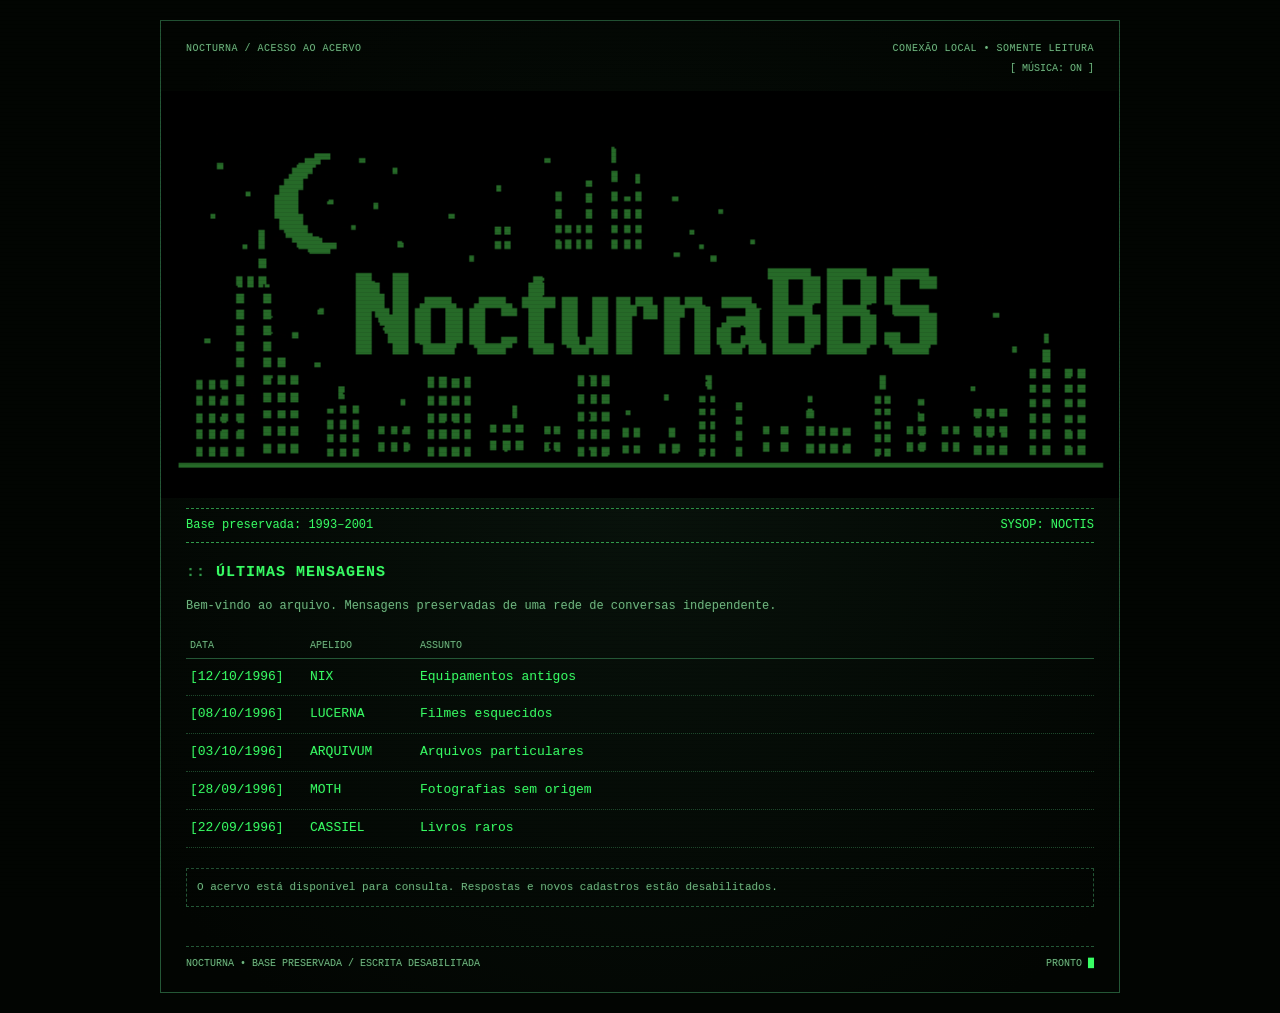
==== commit 12a7f50d: "Transforma menu do NocturnaBBS em tela inicial" ====
--- a/nocturnabbs/index.html
+++ b/nocturnabbs/index.html
@@ -1,4 +1,4 @@
 <!doctype html>
-<html lang="pt-BR"><head><meta charset="utf-8"><meta name="viewport" content="width=device-width,initial-scale=1"><title>NocturnaBBS — Arquivo de mensagens</title><link rel="icon" href="data:,"><link rel="stylesheet" href="styles.css?v=20261003a"><script src="app.js?v=20261002b" defer></script></head><body><div class="terminal"><header><div class="connection"><span>NOCTURNA / ACESSO AO ACERVO</span><div class="connection-controls"><span>CONEXÃO LOCAL • SOMENTE LEITURA</span><button id="music-toggle" type="button" aria-pressed="true">[ MÚSICA: ON ]</button></div></div><div class="masthead" role="img" aria-label="NocturnaBBS — cidade pixelada noturna"><h1 class="sr-only">NOCTURNABBS</h1></div><div class="archive-line">Base preservada: 1993–2001 <span>SYSOP: NOCTIS</span></div></header><nav aria-label="Menu do terminal"><button data-screen="messages">[1] MENSAGENS</button><button data-screen="forums">[2] FÓRUNS</button><button data-screen="files">[3] ARQUIVOS</button><button data-screen="users">[4] USUÁRIOS</button><button data-screen="search">[5] BUSCA</button><button data-screen="exit">[0] SAIR</button></nav><section class="search-panel" aria-label="Pesquisa"><form id="search-form"><label for="query">PESQUISAR NO ARQUIVO:</label><div class="search-row"><span aria-hidden="true">&gt;</span><input id="query" name="q" type="search" autocomplete="off" spellcheck="false"><button type="submit">[ BUSCAR ]</button></div><small>Digite usuário, assunto ou palavra-chave.</small></form></section><main id="content" tabindex="-1" aria-live="polite"></main><audio id="background-music" src="assets/audio/nocturna.mp3" loop preload="none" aria-hidden="true"></audio><footer><span>NOCTURNA • BASE PRESERVADA / ESCRITA DESABILITADA</span><span>PRONTO <span class="cursor" aria-hidden="true">█</span></span></footer></div></body></html>
+<html lang="pt-BR"><head><meta charset="utf-8"><meta name="viewport" content="width=device-width,initial-scale=1"><title>NocturnaBBS — Arquivo de mensagens</title><link rel="icon" href="data:,"><link rel="stylesheet" href="styles.css?v=20261003b"><script src="app.js?v=20261003b" defer></script></head><body><div class="terminal"><header><div class="connection"><span>NOCTURNA / ACESSO AO ACERVO</span><div class="connection-controls"><span>CONEXÃO LOCAL • SOMENTE LEITURA</span><button id="music-toggle" type="button" aria-pressed="true">[ MÚSICA: ON ]</button></div></div><div class="masthead" role="img" aria-label="NocturnaBBS — cidade pixelada noturna"><h1 class="sr-only">NOCTURNABBS</h1></div><div class="archive-line">Base preservada: 1993–2001 <span>SYSOP: NOCTIS</span></div></header><section class="search-panel" aria-label="Pesquisa" hidden><form id="search-form"><label for="query">PESQUISAR NO ARQUIVO:</label><div class="search-row"><span aria-hidden="true">&gt;</span><input id="query" name="q" type="search" autocomplete="off" spellcheck="false"><button type="submit">[ BUSCAR ]</button></div><small>Digite usuário, assunto ou palavra-chave.</small></form></section><main id="content" tabindex="-1" aria-live="polite"></main><audio id="background-music" src="assets/audio/nocturna.mp3" loop preload="none" aria-hidden="true"></audio><footer><span>NOCTURNA • BASE PRESERVADA / ESCRITA DESABILITADA</span><span>PRONTO <span class="cursor" aria-hidden="true">█</span></span></footer></div></body></html>
 
 
--- a/nocturnabbs/styles.css
+++ b/nocturnabbs/styles.css
@@ -1,4 +1,4 @@
-*{box-sizing:border-box}html{min-height:100%;background:#020502}body{margin:0;color:#39ff65;font:14px/1.6 "Courier New",Courier,monospace;background:#020502;text-shadow:0 0 2px #33ff6626}body::after{content:"";position:fixed;inset:0;pointer-events:none;background:repeating-linear-gradient(0deg,transparent 0,transparent 3px,#00000012 3px,#00000012 4px);z-index:2}.terminal{width:960px;max-width:calc(100% - 32px);min-height:calc(100vh - 40px);margin:20px auto;border:1px solid #245736;padding:20px 25px;background:radial-gradient(ellipse at center,#08120b,#020502 90%)}.connection{display:flex;justify-content:space-between;gap:12px;color:#72b782;font-size:10px;letter-spacing:.5px}.masthead{display:flex;justify-content:center;align-items:center;padding:18px 0 14px;overflow:hidden}.bbs-banner-image{display:block;width:min(600px,100%);height:auto;margin:0 auto;object-fit:contain;image-rendering:pixelated;mix-blend-mode:screen;opacity:.96;filter:drop-shadow(0 0 3px #33ff6630)}.sr-only{position:absolute;width:1px;height:1px;padding:0;margin:-1px;overflow:hidden;clip:rect(0,0,0,0);white-space:nowrap;border:0}.archive-line{border-top:1px dashed #309b4b;border-bottom:1px dashed #309b4b;padding:7px 0;font-size:12px;display:flex;justify-content:space-between;gap:8px}nav{display:flex;flex-wrap:wrap;gap:5px 16px;padding:12px 0;border-bottom:1px dashed #245736}button,a{color:#39ff65;font:inherit;text-shadow:inherit}button{background:transparent;border:0;padding:3px 0;cursor:pointer;text-align:left}button:hover,a:hover{color:#020502;background:#39ff65;text-shadow:none}button[aria-current="page"]{color:#b6ffc6;text-decoration:underline}a{text-decoration:underline}input{font:inherit;background:#020502;color:#81ff99;border:1px solid #32984b;padding:5px 8px;min-width:0;flex:1;border-radius:0;appearance:none}input:focus{outline:1px solid #39ff65}button:focus-visible,a:focus-visible{outline:1px solid #a0ffb4;outline-offset:3px}.search-panel{border-bottom:1px dashed #245736;padding:14px 0}label{display:block;font-size:12px;margin-bottom:4px}.search-row{display:flex;align-items:center;gap:10px;max-width:640px}.search-row button{border:1px solid #32984b;padding:5px 8px;white-space:nowrap}small,.muted{color:#72b782;font-size:11px}main{min-height:280px;padding:18px 0 25px;outline:none}h2{font-size:15px;letter-spacing:1px;margin:0 0 12px}h2::before{content: ':: ';color:#32984b}p{margin:0 0 14px}.intro{font-size:12px;color:#72b782;margin-bottom:17px}.message-list{list-style:none;margin:0;padding:0}.message-list li{border-bottom:1px dotted #1d482b}.message-list button{display:grid;grid-template-columns:110px 100px 1fr;gap:10px;width:100%;padding:8px 4px;font-size:13px}.message-list .subject{text-align:left}.topic-list button{grid-template-columns:110px 125px 95px 1fr}.table-head{display:grid;grid-template-columns:110px 100px 1fr;gap:10px;padding:4px;color:#72b782;font-size:10px;border-bottom:1px solid #245736}.notice{margin-top:20px;border:1px dashed #245736;padding:10px;font-size:11px;color:#72b782}.profile{margin:0 0 18px;display:grid;grid-template-columns:190px 1fr;font-size:13px}.profile dt,.profile dd{margin:0;padding:2px 0}.profile dt{color:#72b782}.post{margin-bottom:20px;border-top:1px dashed #309b4b}.post-meta{display:flex;justify-content:space-between;gap:8px;padding:8px 0;color:#72b782;font-size:12px}.post-meta b{color:#39ff65}.post-body{max-width:760px;padding:10px 0 0;overflow-wrap:anywhere}.post-body p{white-space:pre-line;margin-bottom:15px}.back{margin-top:12px;border:1px solid #32984b;padding:5px 10px}.directory{list-style:none;padding:0;margin:0}.directory li{padding:7px 0;border-bottom:1px dotted #245736}.directory button{width:100%}.user-list{display:grid;grid-template-columns:repeat(3,1fr);gap:12px;list-style:none;padding:0}.file-row{display:flex;justify-content:space-between;gap:12px;padding:7px 0;border-bottom:1px dotted #245736;font-size:12px}.file-row span{color:#72b782}footer{border-top:1px dashed #245736;padding-top:9px;color:#72b782;display:flex;justify-content:space-between;gap:10px;font-size:10px}.cursor{color:#39ff65;animation:blink 1.2s steps(1) infinite}@keyframes blink{50%{opacity:0}}@media(prefers-reduced-motion:reduce){.cursor{animation:none}}@media(max-width:650px){body{font-size:13px}.terminal{max-width:calc(100% - 12px);margin:6px auto;min-height:calc(100vh - 12px);padding:12px}.connection{font-size:9px;flex-direction:column;gap:1px}.masthead{padding:14px 0 10px}.bbs-banner-image{width:100%;max-width:600px}.archive-line{font-size:10px}.search-row{gap:6px}.search-row button{font-size:12px;padding:6px}.message-list button{grid-template-columns:92px 1fr;gap:2px 8px;font-size:12px}.message-list .subject{grid-column:1/-1}.topic-list button{grid-template-columns:1fr;gap:2px}.table-head{display:none}.profile{grid-template-columns:160px 1fr;font-size:12px}.user-list{grid-template-columns:repeat(2,1fr)}footer{flex-wrap:wrap;font-size:9px}.post-meta{font-size:11px}.file-row{font-size:10px}.terminal,main{overflow-wrap:anywhere}nav{gap:4px 14px;font-size:12px}}
+*{box-sizing:border-box}html{min-height:100%;background:#020502}body{margin:0;color:#39ff65;font:14px/1.6 "Courier New",Courier,monospace;background:#020502;text-shadow:0 0 2px #33ff6626}body::after{content:"";position:fixed;inset:0;pointer-events:none;background:repeating-linear-gradient(0deg,transparent 0,transparent 3px,#00000012 3px,#00000012 4px);z-index:2}.terminal{width:960px;max-width:calc(100% - 32px);min-height:calc(100vh - 40px);margin:20px auto;border:1px solid #245736;padding:20px 25px;background:radial-gradient(ellipse at center,#08120b,#020502 90%)}.connection{display:flex;justify-content:space-between;gap:12px;color:#72b782;font-size:10px;letter-spacing:.5px}.masthead{width:calc(100% + 50px);aspect-ratio:1920/816;margin:14px -25px 10px;padding:0;overflow:hidden;background:url("assets/nocturna-banner-new.png?v=20261003a") center/cover no-repeat;border:0;box-shadow:none;filter:none}.sr-only{position:absolute;width:1px;height:1px;padding:0;margin:-1px;overflow:hidden;clip:rect(0,0,0,0);white-space:nowrap;border:0}.archive-line{border-top:1px dashed #309b4b;border-bottom:1px dashed #309b4b;padding:7px 0;font-size:12px;display:flex;justify-content:space-between;gap:8px}nav{display:flex;flex-wrap:wrap;gap:5px 16px;padding:12px 0;border-bottom:1px dashed #245736}button,a{color:#39ff65;font:inherit;text-shadow:inherit}button{background:transparent;border:0;padding:3px 0;cursor:pointer;text-align:left}button:hover,a:hover{color:#020502;background:#39ff65;text-shadow:none}button[aria-current="page"]{color:#b6ffc6;text-decoration:underline}a{text-decoration:underline}input{font:inherit;background:#020502;color:#81ff99;border:1px solid #32984b;padding:5px 8px;min-width:0;flex:1;border-radius:0;appearance:none}input:focus{outline:1px solid #39ff65}button:focus-visible,a:focus-visible{outline:1px solid #a0ffb4;outline-offset:3px}.search-panel{border-bottom:1px dashed #245736;padding:14px 0}label{display:block;font-size:12px;margin-bottom:4px}.search-row{display:flex;align-items:center;gap:10px;max-width:640px}.search-row button{border:1px solid #32984b;padding:5px 8px;white-space:nowrap}small,.muted{color:#72b782;font-size:11px}main{min-height:280px;padding:18px 0 25px;outline:none}h2{font-size:15px;letter-spacing:1px;margin:0 0 12px}h2::before{content: ':: ';color:#32984b}p{margin:0 0 14px}.intro{font-size:12px;color:#72b782;margin-bottom:17px}.message-list{list-style:none;margin:0;padding:0}.message-list li{border-bottom:1px dotted #1d482b}.message-list button{display:grid;grid-template-columns:110px 100px 1fr;gap:10px;width:100%;padding:8px 4px;font-size:13px}.message-list .subject{text-align:left}.topic-list button{grid-template-columns:110px 125px 95px 1fr}.table-head{display:grid;grid-template-columns:110px 100px 1fr;gap:10px;padding:4px;color:#72b782;font-size:10px;border-bottom:1px solid #245736}.notice{margin-top:20px;border:1px dashed #245736;padding:10px;font-size:11px;color:#72b782}.profile{margin:0 0 18px;display:grid;grid-template-columns:190px 1fr;font-size:13px}.profile dt,.profile dd{margin:0;padding:2px 0}.profile dt{color:#72b782}.post{margin-bottom:20px;border-top:1px dashed #309b4b}.post-meta{display:flex;justify-content:space-between;gap:8px;padding:8px 0;color:#72b782;font-size:12px}.post-meta b{color:#39ff65}.post-body{max-width:760px;padding:10px 0 0;overflow-wrap:anywhere}.post-body p{white-space:pre-line;margin-bottom:15px}.back{margin-top:12px;border:1px solid #32984b;padding:5px 10px}.directory{list-style:none;padding:0;margin:0}.directory li{padding:7px 0;border-bottom:1px dotted #245736}.directory button{width:100%}.user-list{display:grid;grid-template-columns:repeat(3,1fr);gap:12px;list-style:none;padding:0}.file-row{display:flex;justify-content:space-between;gap:12px;padding:7px 0;border-bottom:1px dotted #245736;font-size:12px}.file-row span{color:#72b782}footer{border-top:1px dashed #245736;padding-top:9px;color:#72b782;display:flex;justify-content:space-between;gap:10px;font-size:10px}.cursor{color:#39ff65;animation:blink 1.2s steps(1) infinite}@keyframes blink{50%{opacity:0}}@media(prefers-reduced-motion:reduce){.cursor{animation:none}}@media(max-width:650px){body{font-size:13px}.terminal{max-width:calc(100% - 12px);margin:6px auto;min-height:calc(100vh - 12px);padding:12px}.connection{font-size:9px;flex-direction:column;gap:1px}.masthead{width:calc(100% + 24px);margin:10px -12px 8px;aspect-ratio:1920/816;background-size:cover;background-position:center}.archive-line{font-size:10px}.search-row{gap:6px}.search-row button{font-size:12px;padding:6px}.message-list button{grid-template-columns:92px 1fr;gap:2px 8px;font-size:12px}.message-list .subject{grid-column:1/-1}.topic-list button{grid-template-columns:1fr;gap:2px}.table-head{display:none}.profile{grid-template-columns:160px 1fr;font-size:12px}.user-list{grid-template-columns:repeat(2,1fr)}footer{flex-wrap:wrap;font-size:9px}.post-meta{font-size:11px}.file-row{font-size:10px}.terminal,main{overflow-wrap:anywhere}nav{gap:4px 14px;font-size:12px}}
 
 
 #music-toggle{font-size:10px;color:#72b782;padding:0}#music-toggle:hover{color:#020502}@media(max-width:650px){.topic-list button{grid-template-columns:92px 1fr}.topic-list button .subject{grid-column:1/-1}}
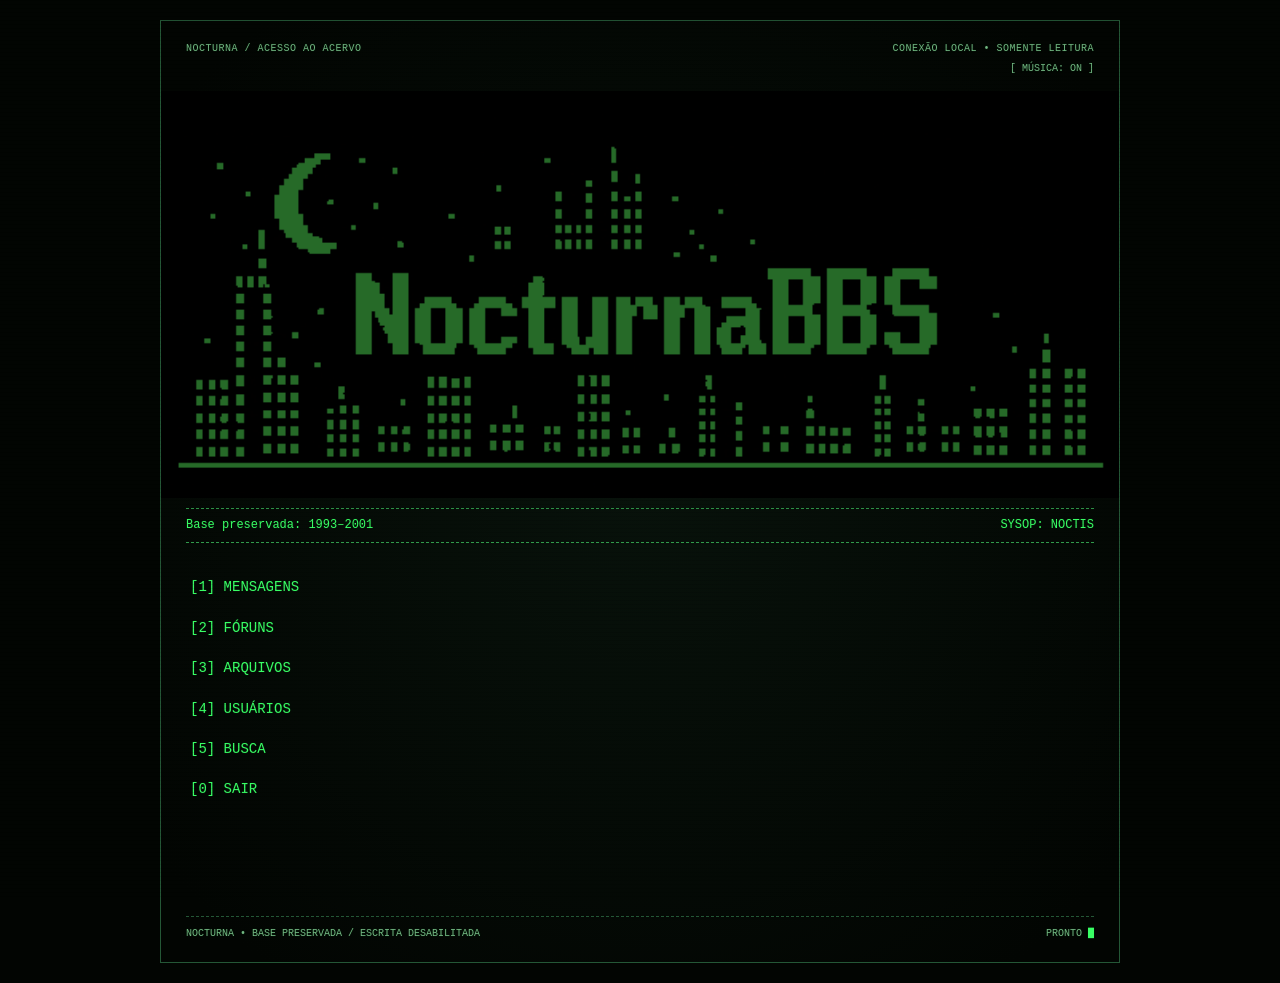
==== commit b964c62d: "Mantem busca visivel na tela inicial do NocturnaBBS" ====
--- a/nocturnabbs/index.html
+++ b/nocturnabbs/index.html
@@ -1,4 +1,4 @@
 <!doctype html>
-<html lang="pt-BR"><head><meta charset="utf-8"><meta name="viewport" content="width=device-width,initial-scale=1"><title>NocturnaBBS — Arquivo de mensagens</title><link rel="icon" href="data:,"><link rel="stylesheet" href="styles.css?v=20261003b"><script src="app.js?v=20261003b" defer></script></head><body><div class="terminal"><header><div class="connection"><span>NOCTURNA / ACESSO AO ACERVO</span><div class="connection-controls"><span>CONEXÃO LOCAL • SOMENTE LEITURA</span><button id="music-toggle" type="button" aria-pressed="true">[ MÚSICA: ON ]</button></div></div><div class="masthead" role="img" aria-label="NocturnaBBS — cidade pixelada noturna"><h1 class="sr-only">NOCTURNABBS</h1></div><div class="archive-line">Base preservada: 1993–2001 <span>SYSOP: NOCTIS</span></div></header><section class="search-panel" aria-label="Pesquisa" hidden><form id="search-form"><label for="query">PESQUISAR NO ARQUIVO:</label><div class="search-row"><span aria-hidden="true">&gt;</span><input id="query" name="q" type="search" autocomplete="off" spellcheck="false"><button type="submit">[ BUSCAR ]</button></div><small>Digite usuário, assunto ou palavra-chave.</small></form></section><main id="content" tabindex="-1" aria-live="polite"></main><audio id="background-music" src="assets/audio/nocturna.mp3" loop preload="none" aria-hidden="true"></audio><footer><span>NOCTURNA • BASE PRESERVADA / ESCRITA DESABILITADA</span><span>PRONTO <span class="cursor" aria-hidden="true">█</span></span></footer></div></body></html>
+<html lang="pt-BR"><head><meta charset="utf-8"><meta name="viewport" content="width=device-width,initial-scale=1"><title>NocturnaBBS — Arquivo de mensagens</title><link rel="icon" href="data:,"><link rel="stylesheet" href="styles.css?v=20261003c"><script src="app.js?v=20261003c" defer></script></head><body><div class="terminal"><header><div class="connection"><span>NOCTURNA / ACESSO AO ACERVO</span><div class="connection-controls"><span>CONEXÃO LOCAL • SOMENTE LEITURA</span><button id="music-toggle" type="button" aria-pressed="true">[ MÚSICA: ON ]</button></div></div><div class="masthead" role="img" aria-label="NocturnaBBS — cidade pixelada noturna"><h1 class="sr-only">NOCTURNABBS</h1></div><div class="archive-line">Base preservada: 1993–2001 <span>SYSOP: NOCTIS</span></div></header><section class="search-panel" aria-label="Pesquisa"><form id="search-form"><label for="query">PESQUISAR NO ARQUIVO:</label><div class="search-row"><span aria-hidden="true">&gt;</span><input id="query" name="q" type="search" autocomplete="off" spellcheck="false"><button type="submit">[ BUSCAR ]</button></div><small>Digite usuário, assunto ou palavra-chave.</small></form></section><main id="content" tabindex="-1" aria-live="polite"></main><audio id="background-music" src="assets/audio/nocturna.mp3" loop preload="none" aria-hidden="true"></audio><footer><span>NOCTURNA • BASE PRESERVADA / ESCRITA DESABILITADA</span><span>PRONTO <span class="cursor" aria-hidden="true">█</span></span></footer></div></body></html>
 
 
--- a/nocturnabbs/styles.css
+++ b/nocturnabbs/styles.css
@@ -1,4 +1,4 @@
-*{box-sizing:border-box}html{min-height:100%;background:#020502}body{margin:0;color:#39ff65;font:14px/1.6 "Courier New",Courier,monospace;background:#020502;text-shadow:0 0 2px #33ff6626}body::after{content:"";position:fixed;inset:0;pointer-events:none;background:repeating-linear-gradient(0deg,transparent 0,transparent 3px,#00000012 3px,#00000012 4px);z-index:2}.terminal{width:960px;max-width:calc(100% - 32px);min-height:calc(100vh - 40px);margin:20px auto;border:1px solid #245736;padding:20px 25px;background:radial-gradient(ellipse at center,#08120b,#020502 90%)}.connection{display:flex;justify-content:space-between;gap:12px;color:#72b782;font-size:10px;letter-spacing:.5px}.masthead{width:calc(100% + 50px);aspect-ratio:1920/816;margin:14px -25px 10px;padding:0;overflow:hidden;background:url("assets/nocturna-banner-new.png?v=20261003a") center/cover no-repeat;border:0;box-shadow:none;filter:none}.sr-only{position:absolute;width:1px;height:1px;padding:0;margin:-1px;overflow:hidden;clip:rect(0,0,0,0);white-space:nowrap;border:0}.archive-line{border-top:1px dashed #309b4b;border-bottom:1px dashed #309b4b;padding:7px 0;font-size:12px;display:flex;justify-content:space-between;gap:8px}nav{display:flex;flex-wrap:wrap;gap:5px 16px;padding:12px 0;border-bottom:1px dashed #245736}button,a{color:#39ff65;font:inherit;text-shadow:inherit}button{background:transparent;border:0;padding:3px 0;cursor:pointer;text-align:left}button:hover,a:hover{color:#020502;background:#39ff65;text-shadow:none}button[aria-current="page"]{color:#b6ffc6;text-decoration:underline}a{text-decoration:underline}input{font:inherit;background:#020502;color:#81ff99;border:1px solid #32984b;padding:5px 8px;min-width:0;flex:1;border-radius:0;appearance:none}input:focus{outline:1px solid #39ff65}button:focus-visible,a:focus-visible{outline:1px solid #a0ffb4;outline-offset:3px}.search-panel{border-bottom:1px dashed #245736;padding:14px 0}label{display:block;font-size:12px;margin-bottom:4px}.search-row{display:flex;align-items:center;gap:10px;max-width:640px}.search-row button{border:1px solid #32984b;padding:5px 8px;white-space:nowrap}small,.muted{color:#72b782;font-size:11px}main{min-height:280px;padding:18px 0 25px;outline:none}h2{font-size:15px;letter-spacing:1px;margin:0 0 12px}h2::before{content: ':: ';color:#32984b}p{margin:0 0 14px}.intro{font-size:12px;color:#72b782;margin-bottom:17px}.message-list{list-style:none;margin:0;padding:0}.message-list li{border-bottom:1px dotted #1d482b}.message-list button{display:grid;grid-template-columns:110px 100px 1fr;gap:10px;width:100%;padding:8px 4px;font-size:13px}.message-list .subject{text-align:left}.topic-list button{grid-template-columns:110px 125px 95px 1fr}.table-head{display:grid;grid-template-columns:110px 100px 1fr;gap:10px;padding:4px;color:#72b782;font-size:10px;border-bottom:1px solid #245736}.notice{margin-top:20px;border:1px dashed #245736;padding:10px;font-size:11px;color:#72b782}.profile{margin:0 0 18px;display:grid;grid-template-columns:190px 1fr;font-size:13px}.profile dt,.profile dd{margin:0;padding:2px 0}.profile dt{color:#72b782}.post{margin-bottom:20px;border-top:1px dashed #309b4b}.post-meta{display:flex;justify-content:space-between;gap:8px;padding:8px 0;color:#72b782;font-size:12px}.post-meta b{color:#39ff65}.post-body{max-width:760px;padding:10px 0 0;overflow-wrap:anywhere}.post-body p{white-space:pre-line;margin-bottom:15px}.back{margin-top:12px;border:1px solid #32984b;padding:5px 10px}.directory{list-style:none;padding:0;margin:0}.directory li{padding:7px 0;border-bottom:1px dotted #245736}.directory button{width:100%}.user-list{display:grid;grid-template-columns:repeat(3,1fr);gap:12px;list-style:none;padding:0}.file-row{display:flex;justify-content:space-between;gap:12px;padding:7px 0;border-bottom:1px dotted #245736;font-size:12px}.file-row span{color:#72b782}footer{border-top:1px dashed #245736;padding-top:9px;color:#72b782;display:flex;justify-content:space-between;gap:10px;font-size:10px}.cursor{color:#39ff65;animation:blink 1.2s steps(1) infinite}@keyframes blink{50%{opacity:0}}@media(prefers-reduced-motion:reduce){.cursor{animation:none}}@media(max-width:650px){body{font-size:13px}.terminal{max-width:calc(100% - 12px);margin:6px auto;min-height:calc(100vh - 12px);padding:12px}.connection{font-size:9px;flex-direction:column;gap:1px}.masthead{width:calc(100% + 24px);margin:10px -12px 8px;aspect-ratio:1920/816;background-size:cover;background-position:center}.archive-line{font-size:10px}.search-row{gap:6px}.search-row button{font-size:12px;padding:6px}.message-list button{grid-template-columns:92px 1fr;gap:2px 8px;font-size:12px}.message-list .subject{grid-column:1/-1}.topic-list button{grid-template-columns:1fr;gap:2px}.table-head{display:none}.profile{grid-template-columns:160px 1fr;font-size:12px}.user-list{grid-template-columns:repeat(2,1fr)}footer{flex-wrap:wrap;font-size:9px}.post-meta{font-size:11px}.file-row{font-size:10px}.terminal,main{overflow-wrap:anywhere}nav{gap:4px 14px;font-size:12px}}
+*{box-sizing:border-box}html{min-height:100%;background:#020502}body{margin:0;color:#39ff65;font:14px/1.6 "Courier New",Courier,monospace;background:#020502;text-shadow:0 0 2px #33ff6626}body::after{content:"";position:fixed;inset:0;pointer-events:none;background:repeating-linear-gradient(0deg,transparent 0,transparent 3px,#00000012 3px,#00000012 4px);z-index:2}.terminal{width:960px;max-width:calc(100% - 32px);min-height:calc(100vh - 40px);margin:20px auto;border:1px solid #245736;padding:20px 25px;background:radial-gradient(ellipse at center,#08120b,#020502 90%)}.connection{display:flex;justify-content:space-between;gap:12px;color:#72b782;font-size:10px;letter-spacing:.5px}.masthead{position:relative;z-index:3;width:calc(100% + 50px);aspect-ratio:1920/816;margin:14px -25px 10px;padding:0;overflow:hidden;background:url("assets/nocturna-banner-new.png?v=20261003b") center/cover no-repeat;border:0;box-shadow:none;filter:none}.sr-only{position:absolute;width:1px;height:1px;padding:0;margin:-1px;overflow:hidden;clip:rect(0,0,0,0);white-space:nowrap;border:0}.archive-line{border-top:1px dashed #309b4b;border-bottom:1px dashed #309b4b;padding:7px 0;font-size:12px;display:flex;justify-content:space-between;gap:8px}nav{display:flex;flex-wrap:wrap;gap:5px 16px;padding:12px 0;border-bottom:1px dashed #245736}button,a{color:#39ff65;font:inherit;text-shadow:inherit}button{background:transparent;border:0;padding:3px 0;cursor:pointer;text-align:left}button:hover,a:hover{color:#020502;background:#39ff65;text-shadow:none}button[aria-current="page"]{color:#b6ffc6;text-decoration:underline}a{text-decoration:underline}input{font:inherit;background:#020502;color:#81ff99;border:1px solid #32984b;padding:5px 8px;min-width:0;flex:1;border-radius:0;appearance:none}input:focus{outline:1px solid #39ff65}button:focus-visible,a:focus-visible{outline:1px solid #a0ffb4;outline-offset:3px}.search-panel{border-bottom:1px dashed #245736;padding:14px 0}label{display:block;font-size:12px;margin-bottom:4px}.search-row{display:flex;align-items:center;gap:10px;max-width:640px}.search-row button{border:1px solid #32984b;padding:5px 8px;white-space:nowrap}small,.muted{color:#72b782;font-size:11px}main{min-height:280px;padding:18px 0 25px;outline:none}[hidden]{display:none!important}.main-menu{display:flex;flex-direction:column;align-items:flex-start;gap:8px;min-height:330px;padding:10px 0 54px}.main-menu button{font-size:14px;padding:5px 4px;min-width:170px}h2{font-size:15px;letter-spacing:1px;margin:0 0 12px}h2::before{content: ':: ';color:#32984b}p{margin:0 0 14px}.intro{font-size:12px;color:#72b782;margin-bottom:17px}.message-list{list-style:none;margin:0;padding:0}.message-list li{border-bottom:1px dotted #1d482b}.message-list button{display:grid;grid-template-columns:110px 100px 1fr;gap:10px;width:100%;padding:8px 4px;font-size:13px}.message-list .subject{text-align:left}.topic-list button{grid-template-columns:110px 125px 95px 1fr}.table-head{display:grid;grid-template-columns:110px 100px 1fr;gap:10px;padding:4px;color:#72b782;font-size:10px;border-bottom:1px solid #245736}.notice{margin-top:20px;border:1px dashed #245736;padding:10px;font-size:11px;color:#72b782}.profile{margin:0 0 18px;display:grid;grid-template-columns:190px 1fr;font-size:13px}.profile dt,.profile dd{margin:0;padding:2px 0}.profile dt{color:#72b782}.post{margin-bottom:20px;border-top:1px dashed #309b4b}.post-meta{display:flex;justify-content:space-between;gap:8px;padding:8px 0;color:#72b782;font-size:12px}.post-meta b{color:#39ff65}.post-body{max-width:760px;padding:10px 0 0;overflow-wrap:anywhere}.post-body p{white-space:pre-line;margin-bottom:15px}.back{margin-top:12px;border:1px solid #32984b;padding:5px 10px}.directory{list-style:none;padding:0;margin:0}.directory li{padding:7px 0;border-bottom:1px dotted #245736}.directory button{width:100%}.user-list{display:grid;grid-template-columns:repeat(3,1fr);gap:12px;list-style:none;padding:0}.file-row{display:flex;justify-content:space-between;gap:12px;padding:7px 0;border-bottom:1px dotted #245736;font-size:12px}.file-row span{color:#72b782}footer{border-top:1px dashed #245736;padding-top:9px;color:#72b782;display:flex;justify-content:space-between;gap:10px;font-size:10px}.cursor{color:#39ff65;animation:blink 1.2s steps(1) infinite}@keyframes blink{50%{opacity:0}}@media(prefers-reduced-motion:reduce){.cursor{animation:none}}@media(max-width:650px){body{font-size:13px}.terminal{max-width:calc(100% - 12px);margin:6px auto;min-height:calc(100vh - 12px);padding:12px}.connection{font-size:9px;flex-direction:column;gap:1px}.masthead{width:calc(100% + 24px);margin:10px -12px 8px;aspect-ratio:1920/816;background-size:cover;background-position:center}.archive-line{font-size:10px}.search-row{gap:6px}.search-row button{font-size:12px;padding:6px}.message-list button{grid-template-columns:92px 1fr;gap:2px 8px;font-size:12px}.message-list .subject{grid-column:1/-1}.topic-list button{grid-template-columns:1fr;gap:2px}.table-head{display:none}.profile{grid-template-columns:160px 1fr;font-size:12px}.user-list{grid-template-columns:repeat(2,1fr)}footer{flex-wrap:wrap;font-size:9px}.post-meta{font-size:11px}.file-row{font-size:10px}.terminal,main{overflow-wrap:anywhere}nav{gap:4px 14px;font-size:12px}}
 
 
 #music-toggle{font-size:10px;color:#72b782;padding:0}#music-toggle:hover{color:#020502}@media(max-width:650px){.topic-list button{grid-template-columns:92px 1fr}.topic-list button .subject{grid-column:1/-1}}
